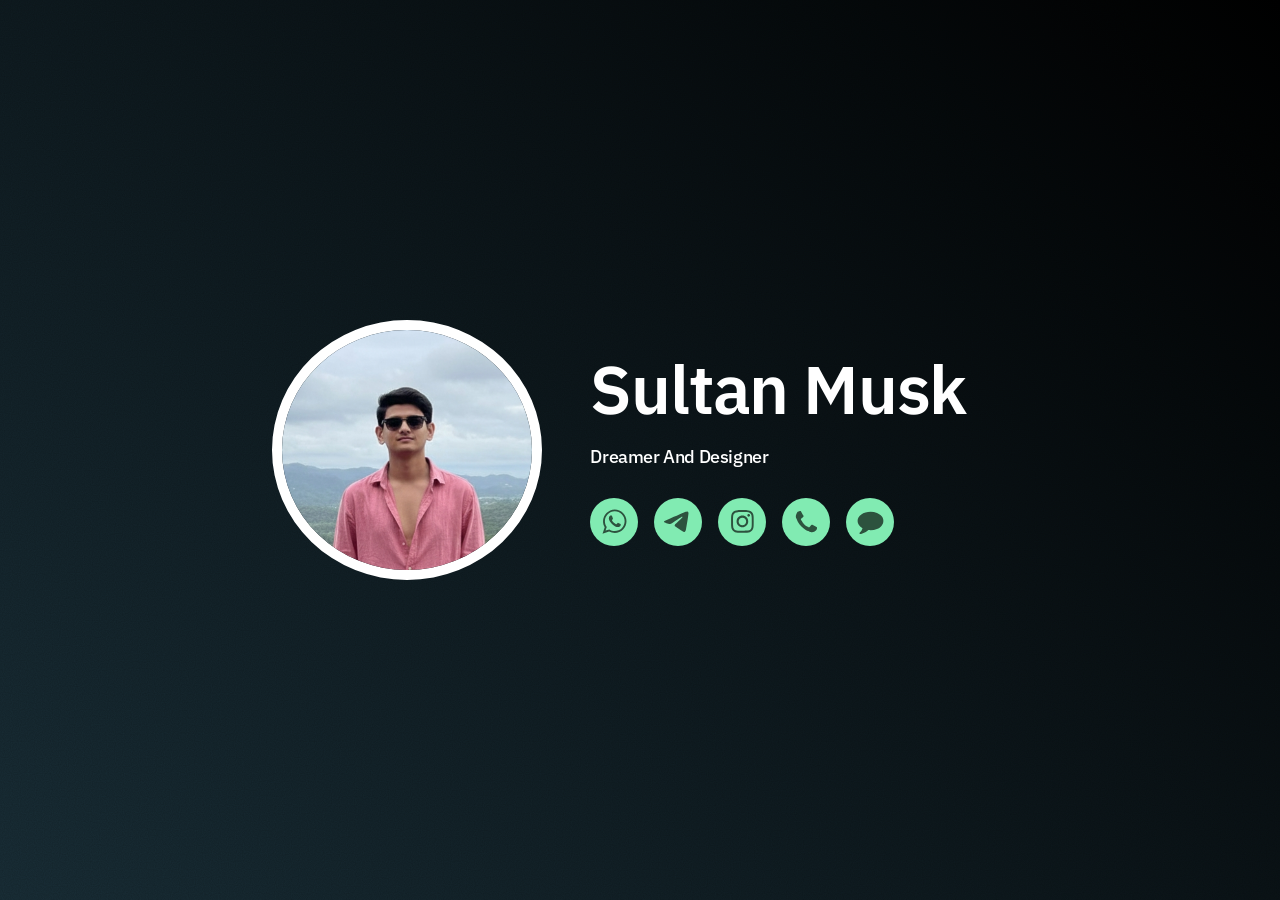
==== index.html @ cdd67e4f "Add files via upload" ====
<!DOCTYPE HTML>
<html lang="en">
    <head>
        <title>Sultan Musk</title>
        <meta charset="utf-8" />
<meta name="viewport" content="width=device-width,initial-scale=1" />
<meta name="color-scheme" content="light only" />
<!-- SEO Primary -->
<meta name="title" content="Sultan Musk | Dreamer, Designer & Web Developer" />
<meta name="description" content="Sultan Musk is a creative dreamer and web designer crafting elegant, minimal, and modern websites. Explore stylish UI designs, responsive layouts, and innovative web experiences." />
<meta name="keywords" content="Sultan Musk, Sultan Musk developer, Sultan Musk designer, web designer India, UI UX designer, frontend developer, modern website design, responsive web design, creative portfolio, minimal website design, opil.site, web development portfolio, stylish websites, bootstrap design, HTML CSS JavaScript projects" />
<meta name="author" content="Sultan Musk" />
<!-- Open Graph (Facebook / WhatsApp) -->
<meta property="og:site_name" content="Sultan Musk Portfolio" />
<meta property="og:title" content="Sultan Musk | Dreamer & Designer" />
<meta property="og:type" content="website" />
<meta property="og:description" content="Explore the creative portfolio of Sultan Musk – elegant, minimal, and modern web experiences." />
<meta property="og:image" content="https://opil.site" />
<meta property="og:image:type" content="image/jpeg" />
<meta property="og:image:width" content="1280" />
<meta property="og:image:height" content="800" />
<meta property="og:url" content="https://opil.site" />
<!-- Twitter -->
<meta property="twitter:card" content="summary_large_image" />
<meta property="twitter:title" content="Sultan Musk | Web Designer" />
<meta property="twitter:description" content="Creative web designer crafting minimal and stylish websites." />
<meta property="twitter:image" content="https://opil.site" />
<!-- Canonical -->
<link rel="canonical" href="https://opil.site" />
  <link rel="apple-touch-icon" sizes="180x180" href="apple-touch-icon.png">
<link rel="icon" type="image/png" sizes="32x32" href="favicon-32x32.png">
<link rel="icon" type="image/png" sizes="16x16" href="favicon-16x16.png">
<link rel="manifest" href="site.webmanifest">      
        <link href="https://fonts.googleapis.com/css2?display=swap&family=IBM+Plex+Sans:ital,wght@0,500;0,600;1,500;1,600" rel="stylesheet" type="text/css" />
        <noscript>
        </noscript>
        <link rel="stylesheet" href="style.css">
    </head>
    <body class="is-loading">
          <svg xmlns="http://www.w3.org/2000/svg" version="1.1" xmlns:xlink="http://www.w3.org/1999/xlink" viewBox="0 0 40 40" display="none" width="0" height="0">
     <symbol id="icon-e9633646f45121eab610a3d30c929019" viewBox="0 0 40 40">
                <path d="M24.9,21.9c0.2,0,0.9,0.3,2.1,1c1.2,0.6,1.9,1,1.9,1.1c0,0.1,0,0.2,0,0.3c0,0.5-0.1,1-0.4,1.6c-0.2,0.6-0.7,1-1.5,1.4 s-1.5,0.6-2.2,0.6c-0.8,0-2.2-0.4-4.1-1.3c-1.4-0.7-2.6-1.5-3.7-2.6c-1-1.1-2.1-2.4-3.2-4c-1-1.5-1.6-3-1.5-4.2v-0.2 c0-1.3,0.6-2.5,1.6-3.4c0.3-0.3,0.7-0.5,1.1-0.5c0.1,0,0.2,0,0.4,0c0.2,0,0.3,0,0.4,0c0.3,0,0.5,0,0.6,0.1c0.1,0.1,0.2,0.3,0.3,0.6 c0.1,0.3,0.4,0.9,0.7,1.9S18,16,18,16.1c0,0.3-0.2,0.7-0.7,1.2c-0.5,0.5-0.7,0.9-0.7,1c0,0.1,0,0.2,0.1,0.3c0.5,1.1,1.2,2,2.2,3 c0.8,0.8,1.9,1.5,3.3,2.2c0.2,0.1,0.3,0.2,0.5,0.2c0.2,0,0.6-0.4,1.2-1.1S24.7,21.9,24.9,21.9L24.9,21.9z M20.5,33.4 c1.8,0,3.6-0.4,5.3-1.1c1.7-0.7,3.1-1.7,4.4-2.9c1.2-1.2,2.2-2.7,2.9-4.4c0.7-1.7,1.1-3.4,1.1-5.3c0-1.8-0.4-3.6-1.1-5.3 c-0.7-1.7-1.7-3.1-2.9-4.4s-2.7-2.2-4.4-2.9s-3.4-1.1-5.3-1.1c-1.8,0-3.6,0.4-5.3,1.1s-3.1,1.7-4.4,2.9c-1.2,1.2-2.2,2.7-2.9,4.4 c-0.7,1.7-1.1,3.4-1.1,5.3c0,2.9,0.9,5.6,2.6,8l-1.7,5.1l5.3-1.7C15.3,32.6,17.8,33.4,20.5,33.4z M20.5,3.4c2.2,0,4.3,0.4,6.3,1.3 s3.8,2,5.2,3.5c1.5,1.5,2.6,3.2,3.5,5.2c0.9,2,1.3,4.1,1.3,6.3c0,2.2-0.4,4.3-1.3,6.3s-2,3.8-3.5,5.2c-1.5,1.5-3.2,2.6-5.2,3.5 s-4.1,1.3-6.3,1.3c-2.8,0-5.5-0.7-7.9-2L3.5,37l3-8.8c-1.6-2.6-2.3-5.4-2.3-8.4c0-2.2,0.4-4.3,1.3-6.3s2-3.8,3.5-5.2 s3.2-2.6,5.2-3.5S18.2,3.4,20.5,3.4z" />
        </symbol>
     <symbol id="icon-96fc68818d10374399c6dcf28fe98f75" viewBox="0 0 40 40">
                <path d="M2.3,18.6c9.1-4,15.2-6.6,18.2-7.9c8.7-3.6,10.5-4.2,11.7-4.3 c0.3,0,0.8,0.1,1.2,0.4c0.3,0.3,0.4,0.6,0.4,0.9C34,7.9,34,8.4,34,8.9c-0.5,5-2.5,17-3.5,22.5c-0.4,2.3-1.3,3.1-2.1,3.2 c-1.8,0.2-3.2-1.2-5-2.3c-2.8-1.8-4.3-2.9-7-4.7c-3.1-2-1.1-3.2,0.7-5c0.5-0.5,8.5-7.8,8.6-8.4c0-0.1,0-0.4-0.2-0.5 c-0.2-0.2-0.4-0.1-0.7-0.1c-0.3,0.1-4.7,3-13.2,8.7c-1.3,0.9-2.4,1.3-3.4,1.3c-1.1,0-3.3-0.6-4.9-1.1c-2-0.6-3.5-1-3.4-2.1 C0.1,19.7,0.9,19.2,2.3,18.6z" />
            </symbol>
            <symbol id="icon-85976685de3e4af37529a1ce5d57d2a7" viewBox="0 0 40 40">
                <path d="M20,7c4.2,0,4.7,0,6.3,0.1c1.5,0.1,2.3,0.3,3,0.5C30,8,30.5,8.3,31.1,8.9c0.5,0.5,0.9,1.1,1.2,1.8c0.2,0.5,0.5,1.4,0.5,3 C33,15.3,33,15.8,33,20s0,4.7-0.1,6.3c-0.1,1.5-0.3,2.3-0.5,3c-0.3,0.7-0.6,1.2-1.2,1.8c-0.5,0.5-1.1,0.9-1.8,1.2 c-0.5,0.2-1.4,0.5-3,0.5C24.7,33,24.2,33,20,33s-4.7,0-6.3-0.1c-1.5-0.1-2.3-0.3-3-0.5C10,32,9.5,31.7,8.9,31.1 C8.4,30.6,8,30,7.7,29.3c-0.2-0.5-0.5-1.4-0.5-3C7,24.7,7,24.2,7,20s0-4.7,0.1-6.3c0.1-1.5,0.3-2.3,0.5-3C8,10,8.3,9.5,8.9,8.9 C9.4,8.4,10,8,10.7,7.7c0.5-0.2,1.4-0.5,3-0.5C15.3,7.1,15.8,7,20,7z M20,4.3c-4.3,0-4.8,0-6.5,0.1c-1.6,0-2.8,0.3-3.8,0.7 C8.7,5.5,7.8,6,6.9,6.9C6,7.8,5.5,8.7,5.1,9.7c-0.4,1-0.6,2.1-0.7,3.8c-0.1,1.7-0.1,2.2-0.1,6.5s0,4.8,0.1,6.5 c0,1.6,0.3,2.8,0.7,3.8c0.4,1,0.9,1.9,1.8,2.8c0.9,0.9,1.7,1.4,2.8,1.8c1,0.4,2.1,0.6,3.8,0.7c1.6,0.1,2.2,0.1,6.5,0.1 s4.8,0,6.5-0.1c1.6-0.1,2.9-0.3,3.8-0.7c1-0.4,1.9-0.9,2.8-1.8c0.9-0.9,1.4-1.7,1.8-2.8c0.4-1,0.6-2.1,0.7-3.8 c0.1-1.6,0.1-2.2,0.1-6.5s0-4.8-0.1-6.5c-0.1-1.6-0.3-2.9-0.7-3.8c-0.4-1-0.9-1.9-1.8-2.8c-0.9-0.9-1.7-1.4-2.8-1.8 c-1-0.4-2.1-0.6-3.8-0.7C24.8,4.3,24.3,4.3,20,4.3L20,4.3L20,4.3z" />
                <path d="M20,11.9c-4.5,0-8.1,3.7-8.1,8.1s3.7,8.1,8.1,8.1s8.1-3.7,8.1-8.1S24.5,11.9,20,11.9z M20,25.2c-2.9,0-5.2-2.3-5.2-5.2 s2.3-5.2,5.2-5.2s5.2,2.3,5.2,5.2S22.9,25.2,20,25.2z" />
                <path d="M30.6,11.6c0,1-0.8,1.9-1.9,1.9c-1,0-1.9-0.8-1.9-1.9s0.8-1.9,1.9-1.9C29.8,9.7,30.6,10.5,30.6,11.6z" />
            </symbol>
            <symbol id="icon-e742d247c52c40ea9546d95fc0ead423" viewBox="0 0 40 40">
                <path d="M34.8,28.8c0,0.4-0.1,0.8-0.2,1.5c-0.1,0.6-0.2,1.1-0.5,1.4c-0.4,0.7-1.2,1.4-2.6,2.2C30.2,34.7,29,35,27.7,35 c-0.4,0-0.7,0-1.1-0.1c-0.4,0-0.7-0.1-1.2-0.2c-0.5-0.1-0.8-0.2-0.9-0.4c-0.2-0.1-0.6-0.2-1.2-0.5c-0.6-0.2-0.9-0.4-1.1-0.4 c-1.4-0.5-2.6-1.1-3.6-1.8c-1.8-1.1-3.6-2.6-5.5-4.4c-1.9-1.9-3.4-3.7-4.4-5.5C8,20.8,7.4,19.5,7,18.2c0-0.1-0.1-0.5-0.4-1.1 C6.4,16.5,6,16.2,6,16c-0.1-0.2-0.2-0.6-0.4-0.9c-0.1-0.5-0.2-0.8-0.2-1.2s-0.1-0.7-0.1-1.1c0-1.3,0.4-2.6,1.1-3.9 c0.8-1.5,1.5-2.5,2.2-2.7C9,6.1,9.4,5.9,10,5.8c0.6-0.1,1.1-0.2,1.5-0.2c0.2,0,0.4,0,0.5,0.1c0.2,0.1,0.6,0.6,1.1,1.5 c0.1,0.2,0.4,0.6,0.6,1.2c0.2,0.5,0.5,0.9,0.7,1.3c0.2,0.4,0.5,0.8,0.7,1.2c0,0,0.1,0.2,0.4,0.5c0.2,0.2,0.4,0.6,0.5,0.7 c0.1,0.2,0.1,0.4,0.1,0.6c0,0.2-0.2,0.6-0.6,1.1c-0.4,0.5-0.8,0.8-1.3,1.2s-0.9,0.7-1.3,1.1c-0.4,0.4-0.6,0.7-0.6,0.9 c0,0.1,0,0.2,0.1,0.5c0.1,0.2,0.1,0.4,0.2,0.5c0,0.1,0.1,0.2,0.4,0.5c0.1,0.2,0.2,0.4,0.2,0.4c1.1,1.9,2.2,3.5,3.6,4.9 c1.4,1.4,3,2.6,4.9,3.6c0,0,0.1,0.1,0.4,0.2c0.2,0.1,0.4,0.2,0.5,0.4c0.1,0,0.2,0.1,0.5,0.2c0.2,0.1,0.4,0.1,0.5,0.1 c0.2,0,0.6-0.2,0.9-0.6c0.4-0.4,0.7-0.8,1.1-1.3c0.4-0.5,0.7-0.9,1.2-1.3c0.5-0.4,0.8-0.6,1.1-0.6c0.2,0,0.4,0,0.6,0.1 c0.2,0.1,0.5,0.2,0.7,0.5c0.4,0.2,0.5,0.4,0.5,0.4c0.4,0.2,0.7,0.5,1.2,0.7c0.4,0.2,0.8,0.5,1.3,0.7c0.5,0.2,0.8,0.5,1.2,0.6 c0.9,0.5,1.5,0.8,1.6,1.1C34.8,28.5,34.8,28.6,34.8,28.8L34.8,28.8z" />
            </symbol>
            <symbol id="icon-021973a1bb185878b41e1ef48ed6bbaa" viewBox="0 0 40 40">
                <path d="M35.7,13c-1.6-2-3.8-3.5-6.5-4.7c-2.8-1.1-5.8-1.7-9-1.7c-2.4,0-4.8,0.3-7,1C10.9,8.2,9,9.2,7.4,10.3 c-1.6,1.2-2.9,2.5-3.8,4.1c-1,1.6-1.4,3.3-1.4,5c0,2,0.6,3.9,1.8,5.7c1.2,1.8,2.9,3.2,5,4.4c-0.1,0.5-0.3,1-0.5,1.5 c-0.2,0.5-0.4,0.9-0.5,1.2c-0.2,0.3-0.4,0.7-0.7,1c-0.3,0.4-0.5,0.6-0.6,0.8c-0.1,0.2-0.4,0.4-0.7,0.8c-0.3,0.4-0.5,0.6-0.6,0.7 c0,0-0.1,0.1-0.2,0.2C5,35.8,5,35.8,5,35.8L4.8,36c-0.1,0.1-0.1,0.2-0.1,0.2c0,0,0,0.1,0,0.2c0,0.1,0,0.2,0,0.2v0 c0.1,0.2,0.2,0.4,0.4,0.6c0.2,0.1,0.4,0.2,0.6,0.2C6.6,37.3,7.3,37.2,8,37c3.5-0.9,6.6-2.5,9.2-4.9c1,0.1,2,0.2,2.9,0.2 c3.3,0,6.3-0.6,9-1.7c2.8-1.1,4.9-2.7,6.5-4.7c1.6-2,2.4-4.1,2.4-6.5C38.1,17.1,37.3,14.9,35.7,13z" />
            </symbol>
        </svg>
        <div id="wrapper">
            <div id="main">
                <div class="inner">
                    <div id="container01" class="container columns">
                        <div class="wrapper">
                            <div class="inner">
                                <div>
                                    <div id="image01" class="image">
                                        <span class="frame">
                                            <img src="sultanmusk.jpg" alt="Sultan Musk" />
                                        </span>
                                    </div>
                                </div>
                                <div>
                                    <h1 id="text02">Sultan Musk</h1>
                                    <p id="text01">Dreamer And Designer </p>
                                    <ul id="icons01" class="icons">
                                        <li>
                                            <a class="n01" href="https://wa.openinapp.co/vll2d" aria-label="whatsapp">
                                                <svg>
                                                    <use xlink:href="#icon-e9633646f45121eab610a3d30c929019"></use>
                                                </svg>
                                                <span class="label">Whatsapp</span>
                                            </a>
                                        </li>
                                        <li>
                                            <a class="n02" href="https://telegram.openinapp.co/b88mg" aria-label="Telelgram">
                                                <svg>
                                                    <use xlink:href="#icon-96fc68818d10374399c6dcf28fe98f75"></use>
                                                </svg>
                                                <span class="label">Telegram</span>
                                            </a>
                                        </li>
                                        <li>
                                            <a class="n03" href="https://insta.openinapp.co/ek4jk" aria-label="Instagram">
                                                <svg>
                                                    <use xlink:href="#icon-85976685de3e4af37529a1ce5d57d2a7"></use>
                                                </svg>
                                                <span class="label">Instagram</span>
                                            </a>
                                        </li>
                                        <li>
                                            <a class="n04" href="tel:9506969149" aria-label="Phone">
                                                <svg>
                                                    <use xlink:href="#icon-e742d247c52c40ea9546d95fc0ead423"></use>
                                                </svg>
                                                <span class="label">Phone</span>
                                            </a>
                                        </li>
                                        <li>
                                            <a class="n05" href="sms:9506969149" aria-label="message">
                                                <svg>
                                                    <use xlink:href="#icon-021973a1bb185878b41e1ef48ed6bbaa"></use>
                                                </svg>
                                                <span class="label">Message</span>
                                            </a>
                                        </li>
                                    </ul>
                                </div>
                            </div>
                        </div>
                    </div>
                </div>
            </div>
        </div>
        <script src="script.js"></script>
    </body>
</html>
---- style.css ----
html,
            body,
            div,
            span,
            applet,
            object,
            iframe,
            h1,
            h2,
            h3,
            h4,
            h5,
            h6,
            p,
            blockquote,
            pre,
            a,
            abbr,
            acronym,
            address,
            big,
            cite,
            code,
            del,
            dfn,
            em,
            img,
            ins,
            kbd,
            q,
            s,
            samp,
            small,
            strike,
            strong,
            sub,
            sup,
            tt,
            var,
            b,
            u,
            i,
            center,
            dl,
            dt,
            dd,
            ol,
            ul,
            li,
            fieldset,
            form,
            label,
            legend,
            table,
            caption,
            tbody,
            tfoot,
            thead,
            tr,
            th,
            td,
            article,
            aside,
            canvas,
            details,
            embed,
            figure,
            figcaption,
            footer,
            header,
            hgroup,
            menu,
            nav,
            output,
            ruby,
            section,
            summary,
            time,
            mark,
            audio,
            video {
                margin: 0;
                padding: 0;
                border: 0;
                font-size: 100%;
                font: inherit;
                vertical-align: baseline;
            }

            article,
            aside,
            details,
            figcaption,
            figure,
            footer,
            header,
            hgroup,
            menu,
            nav,
            section {
                display: block;
            }

            body {
                line-height: 1;
            }

            ol,
            ul {
                list-style: none;
            }

            blockquote,
            q {
                quotes: none;
            }

            blockquote:before,
            blockquote:after,
            q:before,
            q:after {
                content: '';
                content: none;
            }

            table {
                border-collapse: collapse;
                border-spacing: 0;
            }

            body {
                -webkit-text-size-adjust: none
            }

            mark {
                background-color: transparent;
                color: inherit
            }

            input::-moz-focus-inner {
                border: 0;
                padding: 0
            }

            input[type="text"],
            input[type="email"],
            select,
            textarea {
                -moz-appearance: none;
                -webkit-appearance: none;
                -ms-appearance: none;
                appearance: none
            }

            @media (prefers-contrast: more) {
                html {
                    filter: brightness(0.9) saturate(0.75) contrast(1.5);
                }
            }

            @media (prefers-contrast: less) {
                html {
                    filter: brightness(1.05) saturate(1.25) contrast(0.75);
                }
            }

            *,
            *:before,
            *:after {
                box-sizing: border-box;
            }

            body {
                line-height: 1.0;
                min-height: var(--viewport-height);
                min-width: 320px;
                overflow-x: hidden;
                word-wrap: break-word;
            }

            #bg:before {
                content: '';
                display: block;
                height: 100%;
                left: 0;
                position: absolute;
                top: 0;
                width: 100%;
                z-index: 1;
                background-image: url('data:image/svg+xml;charset=utf8,%3Csvg%20viewBox%3D%220%200%20512%20512%22%20width%3D%22512%22%20height%3D%22512%22%20version%3D%221.1%22%20xmlns%3D%22http%3A%2F%2Fwww.w3.org%2F2000%2Fsvg%22%3E%20%3Cfilter%20id%3D%22noise%22%3E%20%3CfeTurbulence%20type%3D%22fractalNoise%22%20baseFrequency%3D%220.875%22%20result%3D%22noise%22%20%2F%3E%20%3CfeColorMatrix%20type%3D%22matrix%22%20values%3D%220%200%200%200%200%200%200%200%200%200%200%200%200%200%200%200%200%200%200.23828125%200%22%20%2F%3E%20%3C%2Ffilter%3E%20%3Crect%20filter%3D%22url%28%23noise%29%22%20x%3D%220%22%20y%3D%220%22%20width%3D%22512%22%20height%3D%22512%22%20fill%3D%22transparent%22%20opacity%3D%221%22%20%2F%3E%3C%2Fsvg%3E'), linear-gradient(45deg, rgba(36, 66, 79, 0.729) 0%, rgba(0, 0, 0, 0.38) 100%);
                background-size: 512px, cover;
                background-position: center, 0% 0%;
                background-repeat: repeat, repeat;
            }

            #bg {
                background-attachment: scroll;
                height: var(--background-height);
                left: 0;
                pointer-events: none;
                position: fixed;
                top: 0;
                transform: scale(1);
                width: 100vw;
                z-index: 0;
                background-color: #000000;
            }

            #bg.slideshow-background>.slow {
                animation-duration: 70s;
            }

            #bg.slideshow-background>.normal {
                animation-duration: 52.5s;
            }

            #bg.slideshow-background>.fast {
                animation-duration: 35s;
            }

            #bg.slideshow-background>div {
                transition-duration: 2s;
            }

            body:after {
                background-color: #000000;
                content: '';
                display: block;
                height: 100%;
                left: 0;
                opacity: 0;
                pointer-events: none;
                position: fixed;
                top: 0;
                transform: scale(1);
                transition: opacity 1.75s ease-in-out 1s, visibility 1.75s 1s;
                visibility: hidden;
                width: 100%;
                z-index: 1;
            }

            body.is-loading:after {
                opacity: 1;
                visibility: visible;
            }

            :root {
                --background-height: 100vh;
                --site-language-alignment: left;
                --site-language-direction: ltr;
                --site-language-flex-alignment: flex-start;
                --site-language-indent-left: 1;
                --site-language-indent-right: 0;
                --viewport-height: 100vh;
            }

            html {
                font-size: 16pt;
            }

            u {
                text-decoration: underline;
            }

            strong {
                color: inherit;
                font-weight: bolder;
            }

            em {
                font-style: italic;
            }

            code {
                background-color: rgba(144, 144, 144, 0.25);
                border-radius: 0.25em;
                font-family: 'Lucida Console', 'Courier New', monospace;
                font-size: 0.9em;
                font-weight: normal;
                letter-spacing: 0;
                margin: 0 0.25em;
                padding: 0.25em 0.5em;
                text-indent: 0;
            }

            mark {
                background-color: rgba(144, 144, 144, 0.25);
            }

            spoiler-text {
                -webkit-text-stroke: 0;
                background-color: rgba(32, 32, 32, 0.75);
                text-shadow: none;
                text-stroke: 0;
                color: transparent;
                cursor: pointer;
                transition: color 0.1s ease-in-out;
            }

            spoiler-text.active {
                color: #FFFFFF;
                cursor: text;
            }

            s {
                text-decoration: line-through;
            }

            sub {
                font-size: smaller;
                vertical-align: sub;
            }

            sup {
                font-size: smaller;
                vertical-align: super;
            }

            a {
                color: inherit;
                text-decoration: underline;
                transition: color 0.25s ease;
            }

            a[onclick]:not([href]) {
                cursor: pointer;
            }

            deferred-script {
                display: none;
            }

            #wrapper {
                -webkit-overflow-scrolling: touch;
                align-items: center;
                display: flex;
                flex-direction: column;
                justify-content: center;
                min-height: var(--viewport-height);
                overflow: hidden;
                position: relative;
                z-index: 2;
            }

            #main {
                --alignment: center;
                --flex-alignment: center;
                --indent-left: 1;
                --indent-right: 1;
                --border-radius-tl: 0;
                --border-radius-tr: 0;
                --border-radius-br: 0;
                --border-radius-bl: 0;
                align-items: center;
                display: flex;
                flex-grow: 0;
                flex-shrink: 0;
                justify-content: center;
                max-width: 100%;
                position: relative;
                text-align: var(--alignment);
                z-index: 1;
                transition: opacity 1.25s ease 0.125s, transform 1.25s ease 0.125s;
            }

            #main>.inner {
                --padding-horizontal: 3rem;
                --padding-vertical: 3rem;
                --spacing: 0.75rem;
                --width: 52rem;
                border-radius: var(--border-radius-tl) var(--border-radius-tr) var(--border-radius-br) var(--border-radius-bl);
                max-width: 100%;
                position: relative;
                width: var(--width);
                z-index: 1;
                padding: var(--padding-vertical) var(--padding-horizontal);
            }

            #main>.inner>* {
                margin-top: var(--spacing);
                margin-bottom: var(--spacing);
            }

            #main>.inner> :first-child {
                margin-top: 0 !important;
            }

            #main>.inner> :last-child {
                margin-bottom: 0 !important;
            }

            #main>.inner>.full {
                margin-left: calc(var(--padding-horizontal) * -1);
                max-width: calc(100% + calc(var(--padding-horizontal) * 2) + 0.4725px);
                width: calc(100% + calc(var(--padding-horizontal) * 2) + 0.4725px);
            }

            #main>.inner>.full:first-child {
                border-top-left-radius: inherit;
                border-top-right-radius: inherit;
                margin-top: calc(var(--padding-vertical) * -1) !important;
            }

            #main>.inner>.full:last-child {
                border-bottom-left-radius: inherit;
                border-bottom-right-radius: inherit;
                margin-bottom: calc(var(--padding-vertical) * -1) !important;
            }

            #main>.inner>.full.screen {
                border-radius: 0 !important;
                max-width: 100vw;
                position: relative;
                width: 100vw;
                left: 50%;
                margin-left: -50vw;
                right: auto;
            }

            body.is-loading #main {
                opacity: 0;
                transform: translateY(1.6875rem);
            }

            body.is-instant #main,
            body.is-instant #main>.inner>*,
            body.is-instant #main>.inner>section>* {
                transition: none !important;
            }

            body.is-instant:after {
                display: none !important;
                transition: none !important;
            }

            @keyframes loading-spinner {
                0% {
                    transform: rotate(0deg);
                }

                100% {
                    transform: rotate(360deg);
                }
            }

            .slideshow-background:after {
                content: '';
                display: block;
                width: 4rem;
                height: 4rem;
                position: absolute;
                top: 50%;
                left: 50%;
                margin: -2rem 0 0 -2rem;
                animation: loading-spinner 1s infinite linear;
                transition: opacity 0.25s ease;
                transition-delay: 1s;
                opacity: 0;
                pointer-events: none;
                z-index: -1;
                background-image: url('[data-uri]');
                background-position: center;
                background-repeat: no-repeat;
                background-size: 3rem;
            }

            .slideshow-background.is-loading:after {
                opacity: 0.35;
                z-index: 0;
            }

            .slideshow-background>div {
                background-size: cover;
                position: absolute;
                top: 0;
                left: 0;
                width: 100% !important;
                height: 100% !important;
                opacity: 0;
                z-index: -2;
                animation-timing-function: linear;
                animation-iteration-count: infinite;
                animation-direction: alternate;
            }

            .slideshow-background>.initial {
                transition: none;
            }

            .slideshow-background>.visible {
                opacity: 1;
            }

            .slideshow-background>.top {
                z-index: -1;
            }

            .slideshow-background.instant>div {
                visibility: hidden;
            }

            .slideshow-background.instant>.visible {
                visibility: visible;
            }

            .slideshow-background.crossfade>div {
                transition: opacity 2s ease-in-out;
                visibility: hidden;
            }

            .slideshow-background.crossfade>.visible {
                visibility: visible;
            }

            .slideshow-background.fade>div {
                transition: opacity 2s ease-in-out;
                visibility: visible;
            }

            .slideshow-background.fade>.visible {
                visibility: visible;
            }

            .slideshow-background>.left,
            .slideshow-background>.right {
                width: 150% !important;
            }

            .slideshow-background>.up,
            .slideshow-background>.down {
                height: 150% !important;
            }

            .slideshow-background>.in,
            .slideshow-background>.out {
                transform-origin: 50% 50%;
            }

            .slideshow-background>.left.is-playing {
                animation-name: slideshow-background-left;
            }

            .slideshow-background>.right.is-playing {
                animation-name: slideshow-background-right;
            }

            .slideshow-background>.up.is-playing {
                animation-name: slideshow-background-up;
            }

            .slideshow-background>.down.is-playing {
                animation-name: slideshow-background-down;
            }

            .slideshow-background>.in.is-playing {
                animation-name: slideshow-background-in;
            }

            .slideshow-background>.out.is-playing {
                animation-name: slideshow-background-out;
            }

            .slideshow-background>.slow {
                animation-duration: 60s;
            }

            .slideshow-background>.normal {
                animation-duration: 45s;
            }

            .slideshow-background>.fast {
                animation-duration: 30s;
            }

            @keyframes slideshow-background-left {
                from {
                    transform: translateX(0);
                }

                to {
                    transform: translateX(-25%);
                }
            }

            @keyframes slideshow-background-right {
                from {
                    transform: translateX(-25%);
                }

                to {
                    transform: translateX(0);
                }
            }

            @keyframes slideshow-background-up {
                from {
                    transform: translateY(0);
                }

                to {
                    transform: translateY(-25%);
                }
            }

            @keyframes slideshow-background-down {
                from {
                    transform: translateY(-25%);
                }

                to {
                    transform: translateY(0);
                }
            }

            @keyframes slideshow-background-in {
                from {
                    transform: scale(1);
                }

                to {
                    transform: scale(2);
                }
            }

            @keyframes slideshow-background-out {
                from {
                    transform: scale(2);
                }

                to {
                    transform: scale(1);
                }
            }

            h1,
            h2,
            h3,
            p {
                direction: var(--site-language-direction);
                position: relative;
            }

            h1 span.p,
            h2 span.p,
            h3 span.p,
            p span.p {
                display: block;
                position: relative;
            }

            h1 span[style],
            h2 span[style],
            h3 span[style],
            p span[style],
            h1 strong,
            h2 strong,
            h3 strong,
            p strong,
            h1 a,
            h2 a,
            h3 a,
            p a,
            h1 code,
            h2 code,
            h3 code,
            p code,
            h1 mark,
            h2 mark,
            h3 mark,
            p mark,
            h1 spoiler-text,
            h2 spoiler-text,
            h3 spoiler-text,
            p spoiler-text {
                -webkit-text-fill-color: currentcolor;
            }

            #text02 {
                color: #FFFFFF;
                font-family: 'IBM Plex Sans', sans-serif;
                letter-spacing: -0.075rem;
                width: 100%;
                font-size: 4.25em;
                line-height: 1;
                font-weight: 600;
            }

            #text02 a {
                text-decoration: underline;
            }

            #text02 a:hover {
                text-decoration: none;
            }

            #text02 span.p:nth-child(n + 2) {
                margin-top: 1rem;
            }

            #text01 {
                color: #FFFFFF;
                font-family: 'IBM Plex Sans', sans-serif;
                letter-spacing: -0.025rem;
                width: 100%;
                font-size: 1.125em;
                line-height: 1.5;
                font-weight: 500;
            }

            #text01 a {
                text-decoration: underline;
            }

            #text01 a:hover {
                text-decoration: none;
            }

            #text01 span.p:nth-child(n + 2) {
                margin-top: 1rem;
            }

            .icons {
                display: flex;
                flex-wrap: wrap;
                justify-content: var(--flex-alignment);
                letter-spacing: 0;
                padding: 0;
            }

            .icons li {
                position: relative;
                z-index: 1;
            }

            .icons li a {
                align-items: center;
                display: flex;
                justify-content: center;
            }

            .icons li a svg {
                display: block;
                position: relative;
            }

            .icons li a+svg {
                display: block;
                height: 100%;
                left: 0;
                pointer-events: none;
                position: absolute;
                top: 0;
                width: 100%;
                z-index: -1;
            }

            .icons li a .label {
                display: none;
            }

            #icons01 {
                font-size: 1.5em;
                gap: 1rem;
            }

            #icons01:not(:first-child) {
                margin-top: 1.75rem !important;
            }

            #icons01:not(:last-child) {
                margin-bottom: 1.75rem !important;
            }

            #icons01 li a {
                border-radius: 100%;
                height: 2em;
                width: 2em;
                transition: transform 0.5s ease, color 0.5s ease, background-color 0.5s ease, border-color 0.5s ease ;
            }

            #icons01 li a svg {
                height: 60%;
                width: 60%;
                transition: fill 0.5s ease;
            }

            #icons01 a {
                background-color: #81EBB2;
            }

            #icons01 a svg {
                fill: rgba(0, 0, 0, 0.651);
            }

            #icons01 a:hover {
                background-color: #C2FFD7 !important;
            }

            #icons01 li a+svg {
                transition: transform 0.5s ease, fill 0.5s ease, stroke 0.5s ease;
            }

            #icons01 li a:hover {
                transform: translateY(-4.25%);
            }

            #icons01 li a:hover+svg {
                transform: translateY(-4.25%);
            }

            .image {
                display: block;
                line-height: 0;
                max-width: 100%;
                position: relative;
            }

            .image .frame {
                -webkit-backface-visibility: hidden;
                -webkit-transform: translate3d(0, 0, 0);
                display: inline-block;
                max-width: 100%;
                overflow: hidden;
                vertical-align: top;
                width: 100%;
            }

            .image .frame img {
                border-radius: 0 !important;
                max-width: 100%;
                vertical-align: top;
                width: inherit;
            }

            .image.full .frame {
                display: block;
            }

            .image.full:first-child .frame {
                border-top-left-radius: inherit;
                border-top-right-radius: inherit;
            }

            .image.full:last-child .frame {
                border-bottom-left-radius: inherit;
                border-bottom-right-radius: inherit;
            }

            #image01 .frame {
                width: 100vw;
                border-radius: 100%;
                border-color: #FFFFFF;
                border-style: solid;
                border-width: 10px;
                transition: none;
            }

            #image01 .frame img {
                transition: none;
            }

            .container {
                position: relative;
            }

            .container>.wrapper {
                vertical-align: top;
                position: relative;
                max-width: 100%;
                border-radius: inherit;
            }

            .container>.wrapper>.inner {
                vertical-align: top;
                position: relative;
                max-width: 100%;
                border-radius: inherit;
                text-align: var(--alignment);
            }

            #main .container.full:first-child>.wrapper {
                border-top-left-radius: inherit;
                border-top-right-radius: inherit;
            }

            #main .container.full:last-child>.wrapper {
                border-bottom-left-radius: inherit;
                border-bottom-right-radius: inherit;
            }

            #main .container.full:first-child>.wrapper>.inner {
                border-top-left-radius: inherit;
                border-top-right-radius: inherit;
            }

            #main .container.full:last-child>.wrapper>.inner {
                border-bottom-left-radius: inherit;
                border-bottom-right-radius: inherit;
            }

            #container01 {
                --alignment: left;
                --flex-alignment: flex-start;
                --indent-left: 1;
                --indent-right: 0;
                display: flex;
                width: 100%;
                align-items: center;
                justify-content: center;
                background-color: transparent;
            }

            #container01>.wrapper>.inner {
                --gutters: 3rem;
                --padding-horizontal: 0rem;
                --padding-vertical: 0rem;
                --spacing: 1.25rem;
                padding: var(--padding-vertical) var(--padding-horizontal);
            }

            #container01>.wrapper {
                max-width: var(--width);
                width: 100%;
            }

            #container01.default>.wrapper>.inner>* {
                margin-bottom: var(--spacing);
                margin-top: var(--spacing);
            }

            #container01.default>.wrapper>.inner>*:first-child {
                margin-top: 0 !important;
            }

            #container01.default>.wrapper>.inner>*:last-child {
                margin-bottom: 0 !important;
            }

            #container01.columns>.wrapper>.inner {
                flex-wrap: wrap;
                display: flex;
                align-items: center;
            }

            #container01.columns>.wrapper>.inner>* {
                flex-grow: 0;
                flex-shrink: 0;
                max-width: 100%;
                text-align: var(--alignment);
                padding: 0 0 0 var(--gutters);
            }

            #container01.columns>.wrapper>.inner>*>* {
                margin-bottom: var(--spacing);
                margin-top: var(--spacing);
            }

            #container01.columns>.wrapper>.inner>*>*:first-child {
                margin-top: 0 !important;
            }

            #container01.columns>.wrapper>.inner>*>*:last-child {
                margin-bottom: 0 !important;
            }

            #container01.columns>.wrapper>.inner>*:first-child {
                margin-left: calc(var(--gutters) * -1);
            }

            #container01.default>.wrapper>.inner>.full {
                margin-left: calc(var(--padding-horizontal) * -1);
                max-width: none !important;
                width: calc(100% + (var(--padding-horizontal) * 2) + 0.4725px);
            }

            #container01.default>.wrapper>.inner>.full:first-child {
                margin-top: calc(var(--padding-vertical) * -1) !important;
                border-top-left-radius: inherit;
                border-top-right-radius: inherit;
            }

            #container01.default>.wrapper>.inner>.full:last-child {
                margin-bottom: calc(var(--padding-vertical) * -1) !important;
                border-bottom-left-radius: inherit;
                border-bottom-right-radius: inherit;
            }

            #container01.columns>.wrapper>.inner>div>.full {
                margin-left: calc(var(--gutters) * -0.5);
                max-width: none !important;
                width: calc(100% + var(--gutters) + 0.4725px);
            }

            #container01.columns>.wrapper>.inner>div:first-child>.full {
                margin-left: calc(var(--padding-horizontal) * -1);
                width: calc(100% + var(--padding-horizontal) + calc(var(--gutters) * 0.5) + 0.4725px);
            }

            #container01.columns>.wrapper>.inner>div:last-child>.full {
                width: calc(100% + var(--padding-horizontal) + calc(var(--gutters) * 0.5) + 0.4725px);
            }

            #container01.columns>.wrapper>.inner>div>.full:first-child {
                margin-top: calc(var(--padding-vertical) * -1) !important;
            }

            #container01.columns>.wrapper>.inner>div>.full:last-child {
                margin-bottom: calc(var(--padding-vertical) * -1) !important;
            }

            #container01.columns>.wrapper>.inner>.full {
                align-self: stretch;
            }

            #container01.columns>.wrapper>.inner>.full:first-child {
                border-bottom-left-radius: inherit;
                border-top-left-radius: inherit;
            }

            #container01.columns>.wrapper>.inner>.full:last-child {
                border-bottom-right-radius: inherit;
                border-top-right-radius: inherit;
            }

            #container01.columns>.wrapper>.inner>.full>.full:first-child:last-child {
                border-radius: inherit;
                height: calc(100% + (var(--padding-vertical) * 2));
            }

            #container01.columns>.wrapper>.inner>.full>.full:first-child:last-child>* {
                border-radius: inherit;
                height: 100%;
                position: absolute;
                width: 100%;
            }

            #container01>.wrapper>.inner> :nth-child(1) {
                width: calc(40% + (var(--gutters) / 2));
            }

            #container01>.wrapper>.inner> :nth-child(2) {
                width: calc(60% + (var(--gutters) / 2));
            }

            @media (max-width: 1920px) {}

            @media (max-width: 1680px) {
                html {
                    font-size: 12pt;
                }
            }

            @media (max-width: 1280px) {
                #bg.slideshow-background>.slow {
                    animation-duration: 52.5s;
                }

                #bg.slideshow-background>.normal {
                    animation-duration: 39.375s;
                }

                #bg.slideshow-background>.fast {
                    animation-duration: 26.25s;
                }

                html {
                    font-size: 12pt;
                }
            }

            @media (max-width: 1024px) {}

            @media (max-width: 980px) {
                html {
                    font-size: 10pt;
                }
            }

            @media (max-width: 736px) {
                #bg.slideshow-background>.slow {
                    animation-duration: 35s;
                }

                #bg.slideshow-background>.normal {
                    animation-duration: 26.25s;
                }

                #bg.slideshow-background>.fast {
                    animation-duration: 17.5s;
                }

                html {
                    font-size: 12pt;
                }

                #main {
                    --alignment: center;
                    --flex-alignment: center;
                    --indent-left: 1;
                    --indent-right: 1;
                }

                #main>.inner {
                    --padding-horizontal: 2rem;
                    --padding-vertical: 3rem;
                    --spacing: 0.75rem;
                }

                #text02 {
                    letter-spacing: -0.065625rem;
                    width: 100%;
                    font-size: 2.625em;
                    line-height: 1;
                }

                #text01 {
                    letter-spacing: -0.021875rem;
                    width: 100%;
                    font-size: 1.125em;
                    line-height: 1.5;
                }

                #icons01 {
                    font-size: 1.375em;
                    gap: 1rem;
                }

                #icons01:not(:first-child) {
                    margin-top: 1.3125rem !important;
                }

                #icons01:not(:last-child) {
                    margin-bottom: 1.3125rem !important;
                }

                #image01 .frame {
                    width: 10.75rem;
                }

                #container01 {
                    --alignment: center;
                    --flex-alignment: center;
                    --indent-left: 1;
                    --indent-right: 1;
                }

                #container01>.wrapper>.inner {
                    --gutters: 2rem;
                    --padding-horizontal: 0rem;
                    --padding-vertical: 0rem;
                    --spacing: 1.25rem;
                }

                #container01.columns>.wrapper>.inner {
                    flex-direction: column !important;
                    flex-wrap: nowrap !important;
                }

                #container01.columns>.wrapper>.inner>span {
                    height: 0;
                    margin-top: calc(var(--gutters) * -1);
                    pointer-events: none;
                    visibility: hidden;
                }

                #container01.columns>.wrapper>.inner>*:first-child {
                    margin-left: 0 !important;
                    padding-top: 0 !important;
                }

                #container01.columns>.wrapper>.inner>* {
                    padding: calc(var(--gutters) * 0.5) 0 !important;
                }

                #container01.columns>.wrapper>.inner>*:last-child {
                    padding-bottom: 0 !important;
                }

                #container01.columns>.wrapper>.inner>div>.full {
                    margin-left: calc(var(--padding-horizontal) * -1);
                    width: calc(100% + (var(--padding-horizontal) * 2) + 0.4725px);
                }

                #container01.columns>.wrapper>.inner>div:first-of-type>.full {
                    margin-left: calc(var(--padding-horizontal) * -1);
                    width: calc(100% + (var(--padding-horizontal) * 2) + 0.4725px);
                }

                #container01.columns>.wrapper>.inner>div:last-of-type>.full {
                    margin-left: calc(var(--padding-horizontal) * -1);
                    width: calc(100% + (var(--padding-horizontal) * 2) + 0.4725px);
                }

                #container01.columns>.wrapper>.inner>div>.full:first-child {
                    margin-top: calc(var(--gutters) * -0.5) !important;
                }

                #container01.columns>.wrapper>.inner>div>.full:last-child {
                    margin-bottom: calc(var(--gutters) * -0.5) !important;
                }

                #container01.columns>.wrapper>.inner>div:first-of-type>.full:first-child {
                    margin-top: calc(var(--padding-vertical) * -1) !important;
                }

                #container01.columns>.wrapper>.inner>div:last-of-type>.full:last-child {
                    margin-bottom: calc(var(--padding-vertical) * -1) !important;
                }

                #container01.columns>.wrapper>.inner>div:first-of-type,
                #container01.columns>.wrapper>.inner>div:first-of-type>.full:first-child {
                    border-top-left-radius: inherit;
                    border-top-right-radius: inherit;
                }

                #container01.columns>.wrapper>.inner>div:last-of-type,
                #container01.columns>.wrapper>.inner>div:last-of-type>.full:last-child {
                    border-bottom-left-radius: inherit;
                    border-bottom-right-radius: inherit;
                }

                #container01.columns>.wrapper>.inner>div:first-of-type,
                #container01.columns>.wrapper>.inner>div:first-of-type>.full:last-child {
                    border-bottom-left-radius: 0 !important;
                }

                #container01.columns>.wrapper>.inner>div:last-of-type,
                #container01.columns>.wrapper>.inner>div:last-of-type>.full:first-child {
                    border-top-right-radius: 0 !important;
                }

                #container01.columns>.wrapper>.inner>.full>.full:first-child:last-child {
                    height: auto;
                }

                #container01.columns>.wrapper>.inner>.full>.full:first-child:last-child>* {
                    height: auto;
                    position: relative;
                    width: auto;
                }

                #container01>.wrapper>.inner> :nth-child(1) {
                    --alignment: center;
                    --flex-alignment: center;
                    --indent-left: 1;
                    --indent-right: 1;
                    min-height: 100% !important;
                    width: 100% !important;
                }

                #container01>.wrapper>.inner> :nth-child(2) {
                    --alignment: center;
                    --flex-alignment: center;
                    --indent-left: 1;
                    --indent-right: 1;
                    min-height: 100% !important;
                    width: 100% !important;
                }
            }

            @media (max-width: 480px) {
                #main>.inner {
                    --spacing: 0.65625rem;
                }

                #container01>.wrapper>.inner {
                    --spacing: 1.09375rem;
                }
            }

            @media (max-width: 360px) {
                #main>.inner {
                    --padding-horizontal: 1.5rem;
                    --padding-vertical: 2.25rem;
                    --spacing: 0.5625rem;
                }

                #text02 {
                    font-size: 2.625em;
                }

                #text01 {
                    font-size: 1.125em;
                }

                #icons01 {
                    gap: 0.75rem;
                }

                #container01>.wrapper>.inner {
                    --gutters: 2rem;
                    --padding-horizontal: 0rem;
                    --padding-vertical: 0rem;
                    --spacing: 0.9375rem;
                }
            }
        


                body:before {
                    background-attachment: scroll;
                    content: '';
                    display: block;
                    height: var(--background-height);
                    left: 0;
                    pointer-events: none;
                    position: fixed;
                    top: 0;
                    transform: scale(1);
                    width: 100vw;
                    z-index: 0;
                    background-image: url('2.jpg'), linear-gradient(45deg, rgba(36, 66, 79, 0.729) 0%, rgba(0, 0, 0, 0.38) 100%), url('1.jpg?v=0032e638');
                    background-size: 512px, cover, cover;
                    background-position: center, 0% 0%, center;
                    background-repeat: repeat, repeat, no-repeat;
                    background-color: #000000;
                }

                body {
                    overflow: auto !important;
                }

                body:after {
                    display: none !important;
                }

                #main>.inner {
                    opacity: 1.0 !important;
                }

                #main {
                    opacity: 1.0 !important;
                    transform: none !important;
                    transition: none !important;
                    filter: none !important;
                }
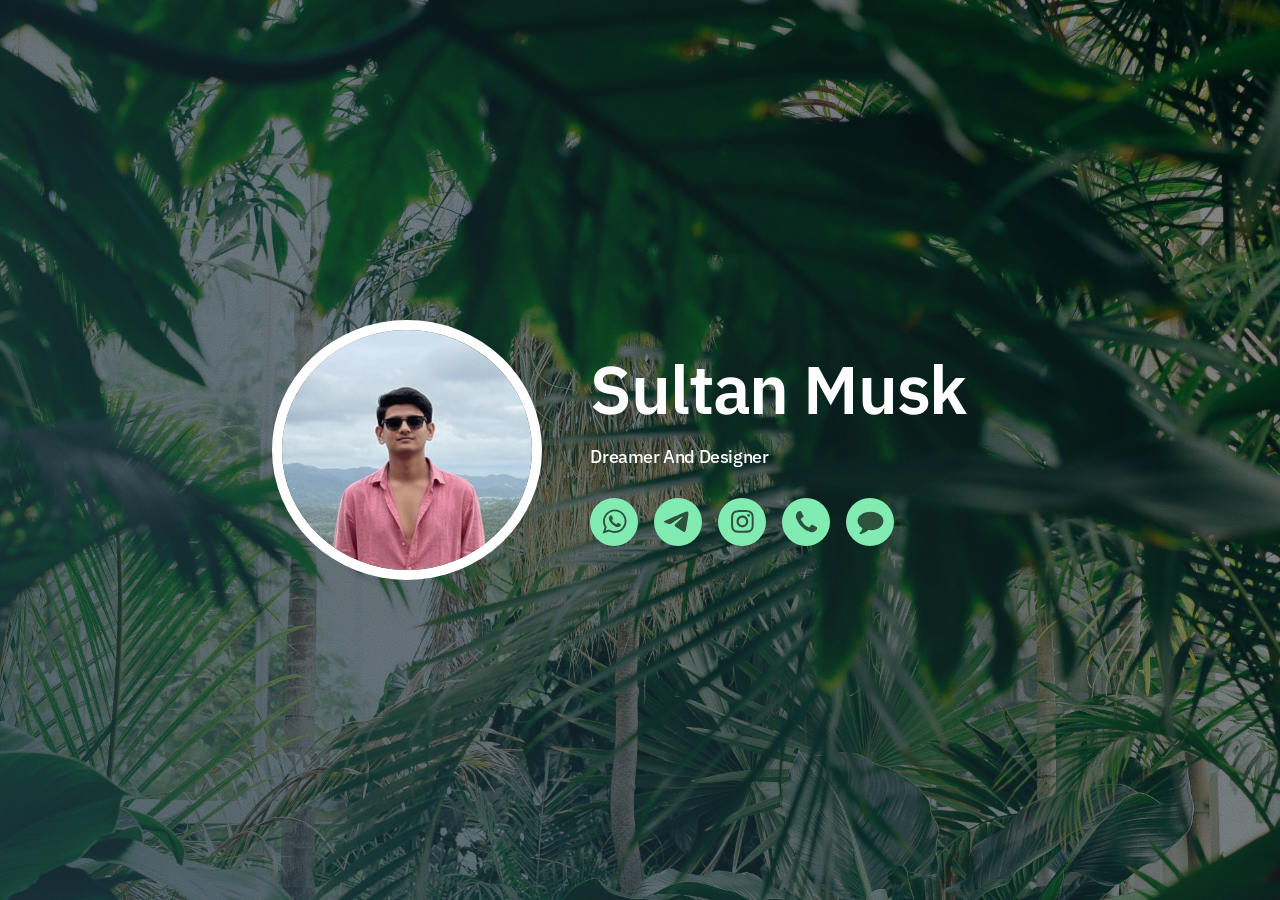
==== commit a1b466f4: "Add files via upload" ====
--- a/index.html
+++ b/index.html
@@ -2,7 +2,7 @@
 <html lang="en">
     <head>
         <title>Sultan Musk</title>
-        <meta charset="utf-8" />
+<meta charset="utf-8" />
 <meta name="viewport" content="width=device-width,initial-scale=1" />
 <meta name="color-scheme" content="light only" />
 <!-- SEO Primary -->
@@ -31,31 +31,1392 @@
 <link rel="icon" type="image/png" sizes="32x32" href="favicon-32x32.png">
 <link rel="icon" type="image/png" sizes="16x16" href="favicon-16x16.png">
 <link rel="manifest" href="site.webmanifest">      
+      
         <link href="https://fonts.googleapis.com/css2?display=swap&family=IBM+Plex+Sans:ital,wght@0,500;0,600;1,500;1,600" rel="stylesheet" type="text/css" />
+        <style>
+            html,
+            body,
+            div,
+            span,
+            applet,
+            object,
+            iframe,
+            h1,
+            h2,
+            h3,
+            h4,
+            h5,
+            h6,
+            p,
+            blockquote,
+            pre,
+            a,
+            abbr,
+            acronym,
+            address,
+            big,
+            cite,
+            code,
+            del,
+            dfn,
+            em,
+            img,
+            ins,
+            kbd,
+            q,
+            s,
+            samp,
+            small,
+            strike,
+            strong,
+            sub,
+            sup,
+            tt,
+            var,
+            b,
+            u,
+            i,
+            center,
+            dl,
+            dt,
+            dd,
+            ol,
+            ul,
+            li,
+            fieldset,
+            form,
+            label,
+            legend,
+            table,
+            caption,
+            tbody,
+            tfoot,
+            thead,
+            tr,
+            th,
+            td,
+            article,
+            aside,
+            canvas,
+            details,
+            embed,
+            figure,
+            figcaption,
+            footer,
+            header,
+            hgroup,
+            menu,
+            nav,
+            output,
+            ruby,
+            section,
+            summary,
+            time,
+            mark,
+            audio,
+            video {
+                margin: 0;
+                padding: 0;
+                border: 0;
+                font-size: 100%;
+                font: inherit;
+                vertical-align: baseline;
+            }
+
+            article,
+            aside,
+            details,
+            figcaption,
+            figure,
+            footer,
+            header,
+            hgroup,
+            menu,
+            nav,
+            section {
+                display: block;
+            }
+
+            body {
+                line-height: 1;
+            }
+
+            ol,
+            ul {
+                list-style: none;
+            }
+
+            blockquote,
+            q {
+                quotes: none;
+            }
+
+            blockquote:before,
+            blockquote:after,
+            q:before,
+            q:after {
+                content: '';
+                content: none;
+            }
+
+            table {
+                border-collapse: collapse;
+                border-spacing: 0;
+            }
+
+            body {
+                -webkit-text-size-adjust: none
+            }
+
+            mark {
+                background-color: transparent;
+                color: inherit
+            }
+
+            input::-moz-focus-inner {
+                border: 0;
+                padding: 0
+            }
+
+            input[type="text"],
+            input[type="email"],
+            select,
+            textarea {
+                -moz-appearance: none;
+                -webkit-appearance: none;
+                -ms-appearance: none;
+                appearance: none
+            }
+
+            @media (prefers-contrast: more) {
+                html {
+                    filter: brightness(0.9) saturate(0.75) contrast(1.5);
+                }
+            }
+
+            @media (prefers-contrast: less) {
+                html {
+                    filter: brightness(1.05) saturate(1.25) contrast(0.75);
+                }
+            }
+
+            *,
+            *:before,
+            *:after {
+                box-sizing: border-box;
+            }
+
+            body {
+                line-height: 1.0;
+                min-height: var(--viewport-height);
+                min-width: 320px;
+                overflow-x: hidden;
+                word-wrap: break-word;
+            }
+
+            #bg:before {
+                content: '';
+                display: block;
+                height: 100%;
+                left: 0;
+                position: absolute;
+                top: 0;
+                width: 100%;
+                z-index: 1;
+                background-image: url('data:image/svg+xml;charset=utf8,%3Csvg%20viewBox%3D%220%200%20512%20512%22%20width%3D%22512%22%20height%3D%22512%22%20version%3D%221.1%22%20xmlns%3D%22http%3A%2F%2Fwww.w3.org%2F2000%2Fsvg%22%3E%20%3Cfilter%20id%3D%22noise%22%3E%20%3CfeTurbulence%20type%3D%22fractalNoise%22%20baseFrequency%3D%220.875%22%20result%3D%22noise%22%20%2F%3E%20%3CfeColorMatrix%20type%3D%22matrix%22%20values%3D%220%200%200%200%200%200%200%200%200%200%200%200%200%200%200%200%200%200%200.23828125%200%22%20%2F%3E%20%3C%2Ffilter%3E%20%3Crect%20filter%3D%22url%28%23noise%29%22%20x%3D%220%22%20y%3D%220%22%20width%3D%22512%22%20height%3D%22512%22%20fill%3D%22transparent%22%20opacity%3D%221%22%20%2F%3E%3C%2Fsvg%3E'), linear-gradient(45deg, rgba(36, 66, 79, 0.729) 0%, rgba(0, 0, 0, 0.38) 100%);
+                background-size: 512px, cover;
+                background-position: center, 0% 0%;
+                background-repeat: repeat, repeat;
+            }
+
+            #bg {
+                background-attachment: scroll;
+                height: var(--background-height);
+                left: 0;
+                pointer-events: none;
+                position: fixed;
+                top: 0;
+                transform: scale(1);
+                width: 100vw;
+                z-index: 0;
+                background-color: #000000;
+            }
+
+            #bg.slideshow-background>.slow {
+                animation-duration: 70s;
+            }
+
+            #bg.slideshow-background>.normal {
+                animation-duration: 52.5s;
+            }
+
+            #bg.slideshow-background>.fast {
+                animation-duration: 35s;
+            }
+
+            #bg.slideshow-background>div {
+                transition-duration: 2s;
+            }
+
+            body:after {
+                background-color: #000000;
+                content: '';
+                display: block;
+                height: 100%;
+                left: 0;
+                opacity: 0;
+                pointer-events: none;
+                position: fixed;
+                top: 0;
+                transform: scale(1);
+                transition: opacity 1.75s ease-in-out 1s, visibility 1.75s 1s;
+                visibility: hidden;
+                width: 100%;
+                z-index: 1;
+            }
+
+            body.is-loading:after {
+                opacity: 1;
+                visibility: visible;
+            }
+
+            :root {
+                --background-height: 100vh;
+                --site-language-alignment: left;
+                --site-language-direction: ltr;
+                --site-language-flex-alignment: flex-start;
+                --site-language-indent-left: 1;
+                --site-language-indent-right: 0;
+                --viewport-height: 100vh;
+            }
+
+            html {
+                font-size: 16pt;
+            }
+
+            u {
+                text-decoration: underline;
+            }
+
+            strong {
+                color: inherit;
+                font-weight: bolder;
+            }
+
+            em {
+                font-style: italic;
+            }
+
+            code {
+                background-color: rgba(144, 144, 144, 0.25);
+                border-radius: 0.25em;
+                font-family: 'Lucida Console', 'Courier New', monospace;
+                font-size: 0.9em;
+                font-weight: normal;
+                letter-spacing: 0;
+                margin: 0 0.25em;
+                padding: 0.25em 0.5em;
+                text-indent: 0;
+            }
+
+            mark {
+                background-color: rgba(144, 144, 144, 0.25);
+            }
+
+            spoiler-text {
+                -webkit-text-stroke: 0;
+                background-color: rgba(32, 32, 32, 0.75);
+                text-shadow: none;
+                text-stroke: 0;
+                color: transparent;
+                cursor: pointer;
+                transition: color 0.1s ease-in-out;
+            }
+
+            spoiler-text.active {
+                color: #FFFFFF;
+                cursor: text;
+            }
+
+            s {
+                text-decoration: line-through;
+            }
+
+            sub {
+                font-size: smaller;
+                vertical-align: sub;
+            }
+
+            sup {
+                font-size: smaller;
+                vertical-align: super;
+            }
+
+            a {
+                color: inherit;
+                text-decoration: underline;
+                transition: color 0.25s ease;
+            }
+
+            a[onclick]:not([href]) {
+                cursor: pointer;
+            }
+
+            deferred-script {
+                display: none;
+            }
+
+            #wrapper {
+                -webkit-overflow-scrolling: touch;
+                align-items: center;
+                display: flex;
+                flex-direction: column;
+                justify-content: center;
+                min-height: var(--viewport-height);
+                overflow: hidden;
+                position: relative;
+                z-index: 2;
+            }
+
+            #main {
+                --alignment: center;
+                --flex-alignment: center;
+                --indent-left: 1;
+                --indent-right: 1;
+                --border-radius-tl: 0;
+                --border-radius-tr: 0;
+                --border-radius-br: 0;
+                --border-radius-bl: 0;
+                align-items: center;
+                display: flex;
+                flex-grow: 0;
+                flex-shrink: 0;
+                justify-content: center;
+                max-width: 100%;
+                position: relative;
+                text-align: var(--alignment);
+                z-index: 1;
+                transition: opacity 1.25s ease 0.125s, transform 1.25s ease 0.125s;
+            }
+
+            #main>.inner {
+                --padding-horizontal: 3rem;
+                --padding-vertical: 3rem;
+                --spacing: 0.75rem;
+                --width: 52rem;
+                border-radius: var(--border-radius-tl) var(--border-radius-tr) var(--border-radius-br) var(--border-radius-bl);
+                max-width: 100%;
+                position: relative;
+                width: var(--width);
+                z-index: 1;
+                padding: var(--padding-vertical) var(--padding-horizontal);
+            }
+
+            #main>.inner>* {
+                margin-top: var(--spacing);
+                margin-bottom: var(--spacing);
+            }
+
+            #main>.inner> :first-child {
+                margin-top: 0 !important;
+            }
+
+            #main>.inner> :last-child {
+                margin-bottom: 0 !important;
+            }
+
+            #main>.inner>.full {
+                margin-left: calc(var(--padding-horizontal) * -1);
+                max-width: calc(100% + calc(var(--padding-horizontal) * 2) + 0.4725px);
+                width: calc(100% + calc(var(--padding-horizontal) * 2) + 0.4725px);
+            }
+
+            #main>.inner>.full:first-child {
+                border-top-left-radius: inherit;
+                border-top-right-radius: inherit;
+                margin-top: calc(var(--padding-vertical) * -1) !important;
+            }
+
+            #main>.inner>.full:last-child {
+                border-bottom-left-radius: inherit;
+                border-bottom-right-radius: inherit;
+                margin-bottom: calc(var(--padding-vertical) * -1) !important;
+            }
+
+            #main>.inner>.full.screen {
+                border-radius: 0 !important;
+                max-width: 100vw;
+                position: relative;
+                width: 100vw;
+                left: 50%;
+                margin-left: -50vw;
+                right: auto;
+            }
+
+            body.is-loading #main {
+                opacity: 0;
+                transform: translateY(1.6875rem);
+            }
+
+            body.is-instant #main,
+            body.is-instant #main>.inner>*,
+            body.is-instant #main>.inner>section>* {
+                transition: none !important;
+            }
+
+            body.is-instant:after {
+                display: none !important;
+                transition: none !important;
+            }
+
+            @keyframes loading-spinner {
+                0% {
+                    transform: rotate(0deg);
+                }
+
+                100% {
+                    transform: rotate(360deg);
+                }
+            }
+
+            .slideshow-background:after {
+                content: '';
+                display: block;
+                width: 4rem;
+                height: 4rem;
+                position: absolute;
+                top: 50%;
+                left: 50%;
+                margin: -2rem 0 0 -2rem;
+                animation: loading-spinner 1s infinite linear;
+                transition: opacity 0.25s ease;
+                transition-delay: 1s;
+                opacity: 0;
+                pointer-events: none;
+                z-index: -1;
+                background-image: url('[data-uri]');
+                background-position: center;
+                background-repeat: no-repeat;
+                background-size: 3rem;
+            }
+
+            .slideshow-background.is-loading:after {
+                opacity: 0.35;
+                z-index: 0;
+            }
+
+            .slideshow-background>div {
+                background-size: cover;
+                position: absolute;
+                top: 0;
+                left: 0;
+                width: 100% !important;
+                height: 100% !important;
+                opacity: 0;
+                z-index: -2;
+                animation-timing-function: linear;
+                animation-iteration-count: infinite;
+                animation-direction: alternate;
+            }
+
+            .slideshow-background>.initial {
+                transition: none;
+            }
+
+            .slideshow-background>.visible {
+                opacity: 1;
+            }
+
+            .slideshow-background>.top {
+                z-index: -1;
+            }
+
+            .slideshow-background.instant>div {
+                visibility: hidden;
+            }
+
+            .slideshow-background.instant>.visible {
+                visibility: visible;
+            }
+
+            .slideshow-background.crossfade>div {
+                transition: opacity 2s ease-in-out;
+                visibility: hidden;
+            }
+
+            .slideshow-background.crossfade>.visible {
+                visibility: visible;
+            }
+
+            .slideshow-background.fade>div {
+                transition: opacity 2s ease-in-out;
+                visibility: visible;
+            }
+
+            .slideshow-background.fade>.visible {
+                visibility: visible;
+            }
+
+            .slideshow-background>.left,
+            .slideshow-background>.right {
+                width: 150% !important;
+            }
+
+            .slideshow-background>.up,
+            .slideshow-background>.down {
+                height: 150% !important;
+            }
+
+            .slideshow-background>.in,
+            .slideshow-background>.out {
+                transform-origin: 50% 50%;
+            }
+
+            .slideshow-background>.left.is-playing {
+                animation-name: slideshow-background-left;
+            }
+
+            .slideshow-background>.right.is-playing {
+                animation-name: slideshow-background-right;
+            }
+
+            .slideshow-background>.up.is-playing {
+                animation-name: slideshow-background-up;
+            }
+
+            .slideshow-background>.down.is-playing {
+                animation-name: slideshow-background-down;
+            }
+
+            .slideshow-background>.in.is-playing {
+                animation-name: slideshow-background-in;
+            }
+
+            .slideshow-background>.out.is-playing {
+                animation-name: slideshow-background-out;
+            }
+
+            .slideshow-background>.slow {
+                animation-duration: 60s;
+            }
+
+            .slideshow-background>.normal {
+                animation-duration: 45s;
+            }
+
+            .slideshow-background>.fast {
+                animation-duration: 30s;
+            }
+
+            @keyframes slideshow-background-left {
+                from {
+                    transform: translateX(0);
+                }
+
+                to {
+                    transform: translateX(-25%);
+                }
+            }
+
+            @keyframes slideshow-background-right {
+                from {
+                    transform: translateX(-25%);
+                }
+
+                to {
+                    transform: translateX(0);
+                }
+            }
+
+            @keyframes slideshow-background-up {
+                from {
+                    transform: translateY(0);
+                }
+
+                to {
+                    transform: translateY(-25%);
+                }
+            }
+
+            @keyframes slideshow-background-down {
+                from {
+                    transform: translateY(-25%);
+                }
+
+                to {
+                    transform: translateY(0);
+                }
+            }
+
+            @keyframes slideshow-background-in {
+                from {
+                    transform: scale(1);
+                }
+
+                to {
+                    transform: scale(2);
+                }
+            }
+
+            @keyframes slideshow-background-out {
+                from {
+                    transform: scale(2);
+                }
+
+                to {
+                    transform: scale(1);
+                }
+            }
+
+            h1,
+            h2,
+            h3,
+            p {
+                direction: var(--site-language-direction);
+                position: relative;
+            }
+
+            h1 span.p,
+            h2 span.p,
+            h3 span.p,
+            p span.p {
+                display: block;
+                position: relative;
+            }
+
+            h1 span[style],
+            h2 span[style],
+            h3 span[style],
+            p span[style],
+            h1 strong,
+            h2 strong,
+            h3 strong,
+            p strong,
+            h1 a,
+            h2 a,
+            h3 a,
+            p a,
+            h1 code,
+            h2 code,
+            h3 code,
+            p code,
+            h1 mark,
+            h2 mark,
+            h3 mark,
+            p mark,
+            h1 spoiler-text,
+            h2 spoiler-text,
+            h3 spoiler-text,
+            p spoiler-text {
+                -webkit-text-fill-color: currentcolor;
+            }
+
+            #text02 {
+                color: #FFFFFF;
+                font-family: 'IBM Plex Sans', sans-serif;
+                letter-spacing: -0.075rem;
+                width: 100%;
+                font-size: 4.25em;
+                line-height: 1;
+                font-weight: 600;
+            }
+
+            #text02 a {
+                text-decoration: underline;
+            }
+
+            #text02 a:hover {
+                text-decoration: none;
+            }
+
+            #text02 span.p:nth-child(n + 2) {
+                margin-top: 1rem;
+            }
+
+            #text01 {
+                color: #FFFFFF;
+                font-family: 'IBM Plex Sans', sans-serif;
+                letter-spacing: -0.025rem;
+                width: 100%;
+                font-size: 1.125em;
+                line-height: 1.5;
+                font-weight: 500;
+            }
+
+            #text01 a {
+                text-decoration: underline;
+            }
+
+            #text01 a:hover {
+                text-decoration: none;
+            }
+
+            #text01 span.p:nth-child(n + 2) {
+                margin-top: 1rem;
+            }
+
+            .icons {
+                display: flex;
+                flex-wrap: wrap;
+                justify-content: var(--flex-alignment);
+                letter-spacing: 0;
+                padding: 0;
+            }
+
+            .icons li {
+                position: relative;
+                z-index: 1;
+            }
+
+            .icons li a {
+                align-items: center;
+                display: flex;
+                justify-content: center;
+            }
+
+            .icons li a svg {
+                display: block;
+                position: relative;
+            }
+
+            .icons li a+svg {
+                display: block;
+                height: 100%;
+                left: 0;
+                pointer-events: none;
+                position: absolute;
+                top: 0;
+                width: 100%;
+                z-index: -1;
+            }
+
+            .icons li a .label {
+                display: none;
+            }
+
+            #icons01 {
+                font-size: 1.5em;
+                gap: 1rem;
+            }
+
+            #icons01:not(:first-child) {
+                margin-top: 1.75rem !important;
+            }
+
+            #icons01:not(:last-child) {
+                margin-bottom: 1.75rem !important;
+            }
+
+            #icons01 li a {
+                border-radius: 100%;
+                height: 2em;
+                width: 2em;
+                transition: transform 0.5s ease, color 0.5s ease, background-color 0.5s ease, border-color 0.5s ease ;
+            }
+
+            #icons01 li a svg {
+                height: 60%;
+                width: 60%;
+                transition: fill 0.5s ease;
+            }
+
+            #icons01 a {
+                background-color: #81EBB2;
+            }
+
+            #icons01 a svg {
+                fill: rgba(0, 0, 0, 0.651);
+            }
+
+            #icons01 a:hover {
+                background-color: #C2FFD7 !important;
+            }
+
+            #icons01 li a+svg {
+                transition: transform 0.5s ease, fill 0.5s ease, stroke 0.5s ease;
+            }
+
+            #icons01 li a:hover {
+                transform: translateY(-4.25%);
+            }
+
+            #icons01 li a:hover+svg {
+                transform: translateY(-4.25%);
+            }
+
+            .image {
+                display: block;
+                line-height: 0;
+                max-width: 100%;
+                position: relative;
+            }
+
+            .image .frame {
+                -webkit-backface-visibility: hidden;
+                -webkit-transform: translate3d(0, 0, 0);
+                display: inline-block;
+                max-width: 100%;
+                overflow: hidden;
+                vertical-align: top;
+                width: 100%;
+            }
+
+            .image .frame img {
+                border-radius: 0 !important;
+                max-width: 100%;
+                vertical-align: top;
+                width: inherit;
+            }
+
+            .image.full .frame {
+                display: block;
+            }
+
+            .image.full:first-child .frame {
+                border-top-left-radius: inherit;
+                border-top-right-radius: inherit;
+            }
+
+            .image.full:last-child .frame {
+                border-bottom-left-radius: inherit;
+                border-bottom-right-radius: inherit;
+            }
+
+            #image01 .frame {
+                width: 100vw;
+                border-radius: 100%;
+                border-color: #FFFFFF;
+                border-style: solid;
+                border-width: 10px;
+                transition: none;
+            }
+
+            #image01 .frame img {
+                transition: none;
+            }
+
+            .container {
+                position: relative;
+            }
+
+            .container>.wrapper {
+                vertical-align: top;
+                position: relative;
+                max-width: 100%;
+                border-radius: inherit;
+            }
+
+            .container>.wrapper>.inner {
+                vertical-align: top;
+                position: relative;
+                max-width: 100%;
+                border-radius: inherit;
+                text-align: var(--alignment);
+            }
+
+            #main .container.full:first-child>.wrapper {
+                border-top-left-radius: inherit;
+                border-top-right-radius: inherit;
+            }
+
+            #main .container.full:last-child>.wrapper {
+                border-bottom-left-radius: inherit;
+                border-bottom-right-radius: inherit;
+            }
+
+            #main .container.full:first-child>.wrapper>.inner {
+                border-top-left-radius: inherit;
+                border-top-right-radius: inherit;
+            }
+
+            #main .container.full:last-child>.wrapper>.inner {
+                border-bottom-left-radius: inherit;
+                border-bottom-right-radius: inherit;
+            }
+
+            #container01 {
+                --alignment: left;
+                --flex-alignment: flex-start;
+                --indent-left: 1;
+                --indent-right: 0;
+                display: flex;
+                width: 100%;
+                align-items: center;
+                justify-content: center;
+                background-color: transparent;
+            }
+
+            #container01>.wrapper>.inner {
+                --gutters: 3rem;
+                --padding-horizontal: 0rem;
+                --padding-vertical: 0rem;
+                --spacing: 1.25rem;
+                padding: var(--padding-vertical) var(--padding-horizontal);
+            }
+
+            #container01>.wrapper {
+                max-width: var(--width);
+                width: 100%;
+            }
+
+            #container01.default>.wrapper>.inner>* {
+                margin-bottom: var(--spacing);
+                margin-top: var(--spacing);
+            }
+
+            #container01.default>.wrapper>.inner>*:first-child {
+                margin-top: 0 !important;
+            }
+
+            #container01.default>.wrapper>.inner>*:last-child {
+                margin-bottom: 0 !important;
+            }
+
+            #container01.columns>.wrapper>.inner {
+                flex-wrap: wrap;
+                display: flex;
+                align-items: center;
+            }
+
+            #container01.columns>.wrapper>.inner>* {
+                flex-grow: 0;
+                flex-shrink: 0;
+                max-width: 100%;
+                text-align: var(--alignment);
+                padding: 0 0 0 var(--gutters);
+            }
+
+            #container01.columns>.wrapper>.inner>*>* {
+                margin-bottom: var(--spacing);
+                margin-top: var(--spacing);
+            }
+
+            #container01.columns>.wrapper>.inner>*>*:first-child {
+                margin-top: 0 !important;
+            }
+
+            #container01.columns>.wrapper>.inner>*>*:last-child {
+                margin-bottom: 0 !important;
+            }
+
+            #container01.columns>.wrapper>.inner>*:first-child {
+                margin-left: calc(var(--gutters) * -1);
+            }
+
+            #container01.default>.wrapper>.inner>.full {
+                margin-left: calc(var(--padding-horizontal) * -1);
+                max-width: none !important;
+                width: calc(100% + (var(--padding-horizontal) * 2) + 0.4725px);
+            }
+
+            #container01.default>.wrapper>.inner>.full:first-child {
+                margin-top: calc(var(--padding-vertical) * -1) !important;
+                border-top-left-radius: inherit;
+                border-top-right-radius: inherit;
+            }
+
+            #container01.default>.wrapper>.inner>.full:last-child {
+                margin-bottom: calc(var(--padding-vertical) * -1) !important;
+                border-bottom-left-radius: inherit;
+                border-bottom-right-radius: inherit;
+            }
+
+            #container01.columns>.wrapper>.inner>div>.full {
+                margin-left: calc(var(--gutters) * -0.5);
+                max-width: none !important;
+                width: calc(100% + var(--gutters) + 0.4725px);
+            }
+
+            #container01.columns>.wrapper>.inner>div:first-child>.full {
+                margin-left: calc(var(--padding-horizontal) * -1);
+                width: calc(100% + var(--padding-horizontal) + calc(var(--gutters) * 0.5) + 0.4725px);
+            }
+
+            #container01.columns>.wrapper>.inner>div:last-child>.full {
+                width: calc(100% + var(--padding-horizontal) + calc(var(--gutters) * 0.5) + 0.4725px);
+            }
+
+            #container01.columns>.wrapper>.inner>div>.full:first-child {
+                margin-top: calc(var(--padding-vertical) * -1) !important;
+            }
+
+            #container01.columns>.wrapper>.inner>div>.full:last-child {
+                margin-bottom: calc(var(--padding-vertical) * -1) !important;
+            }
+
+            #container01.columns>.wrapper>.inner>.full {
+                align-self: stretch;
+            }
+
+            #container01.columns>.wrapper>.inner>.full:first-child {
+                border-bottom-left-radius: inherit;
+                border-top-left-radius: inherit;
+            }
+
+            #container01.columns>.wrapper>.inner>.full:last-child {
+                border-bottom-right-radius: inherit;
+                border-top-right-radius: inherit;
+            }
+
+            #container01.columns>.wrapper>.inner>.full>.full:first-child:last-child {
+                border-radius: inherit;
+                height: calc(100% + (var(--padding-vertical) * 2));
+            }
+
+            #container01.columns>.wrapper>.inner>.full>.full:first-child:last-child>* {
+                border-radius: inherit;
+                height: 100%;
+                position: absolute;
+                width: 100%;
+            }
+
+            #container01>.wrapper>.inner> :nth-child(1) {
+                width: calc(40% + (var(--gutters) / 2));
+            }
+
+            #container01>.wrapper>.inner> :nth-child(2) {
+                width: calc(60% + (var(--gutters) / 2));
+            }
+
+            @media (max-width: 1920px) {}
+
+            @media (max-width: 1680px) {
+                html {
+                    font-size: 12pt;
+                }
+            }
+
+            @media (max-width: 1280px) {
+                #bg.slideshow-background>.slow {
+                    animation-duration: 52.5s;
+                }
+
+                #bg.slideshow-background>.normal {
+                    animation-duration: 39.375s;
+                }
+
+                #bg.slideshow-background>.fast {
+                    animation-duration: 26.25s;
+                }
+
+                html {
+                    font-size: 12pt;
+                }
+            }
+
+            @media (max-width: 1024px) {}
+
+            @media (max-width: 980px) {
+                html {
+                    font-size: 10pt;
+                }
+            }
+
+            @media (max-width: 736px) {
+                #bg.slideshow-background>.slow {
+                    animation-duration: 35s;
+                }
+
+                #bg.slideshow-background>.normal {
+                    animation-duration: 26.25s;
+                }
+
+                #bg.slideshow-background>.fast {
+                    animation-duration: 17.5s;
+                }
+
+                html {
+                    font-size: 12pt;
+                }
+
+                #main {
+                    --alignment: center;
+                    --flex-alignment: center;
+                    --indent-left: 1;
+                    --indent-right: 1;
+                }
+
+                #main>.inner {
+                    --padding-horizontal: 2rem;
+                    --padding-vertical: 3rem;
+                    --spacing: 0.75rem;
+                }
+
+                #text02 {
+                    letter-spacing: -0.065625rem;
+                    width: 100%;
+                    font-size: 2.625em;
+                    line-height: 1;
+                }
+
+                #text01 {
+                    letter-spacing: -0.021875rem;
+                    width: 100%;
+                    font-size: 1.125em;
+                    line-height: 1.5;
+                }
+
+                #icons01 {
+                    font-size: 1.375em;
+                    gap: 1rem;
+                }
+
+                #icons01:not(:first-child) {
+                    margin-top: 1.3125rem !important;
+                }
+
+                #icons01:not(:last-child) {
+                    margin-bottom: 1.3125rem !important;
+                }
+
+                #image01 .frame {
+                    width: 10.75rem;
+                }
+
+                #container01 {
+                    --alignment: center;
+                    --flex-alignment: center;
+                    --indent-left: 1;
+                    --indent-right: 1;
+                }
+
+                #container01>.wrapper>.inner {
+                    --gutters: 2rem;
+                    --padding-horizontal: 0rem;
+                    --padding-vertical: 0rem;
+                    --spacing: 1.25rem;
+                }
+
+                #container01.columns>.wrapper>.inner {
+                    flex-direction: column !important;
+                    flex-wrap: nowrap !important;
+                }
+
+                #container01.columns>.wrapper>.inner>span {
+                    height: 0;
+                    margin-top: calc(var(--gutters) * -1);
+                    pointer-events: none;
+                    visibility: hidden;
+                }
+
+                #container01.columns>.wrapper>.inner>*:first-child {
+                    margin-left: 0 !important;
+                    padding-top: 0 !important;
+                }
+
+                #container01.columns>.wrapper>.inner>* {
+                    padding: calc(var(--gutters) * 0.5) 0 !important;
+                }
+
+                #container01.columns>.wrapper>.inner>*:last-child {
+                    padding-bottom: 0 !important;
+                }
+
+                #container01.columns>.wrapper>.inner>div>.full {
+                    margin-left: calc(var(--padding-horizontal) * -1);
+                    width: calc(100% + (var(--padding-horizontal) * 2) + 0.4725px);
+                }
+
+                #container01.columns>.wrapper>.inner>div:first-of-type>.full {
+                    margin-left: calc(var(--padding-horizontal) * -1);
+                    width: calc(100% + (var(--padding-horizontal) * 2) + 0.4725px);
+                }
+
+                #container01.columns>.wrapper>.inner>div:last-of-type>.full {
+                    margin-left: calc(var(--padding-horizontal) * -1);
+                    width: calc(100% + (var(--padding-horizontal) * 2) + 0.4725px);
+                }
+
+                #container01.columns>.wrapper>.inner>div>.full:first-child {
+                    margin-top: calc(var(--gutters) * -0.5) !important;
+                }
+
+                #container01.columns>.wrapper>.inner>div>.full:last-child {
+                    margin-bottom: calc(var(--gutters) * -0.5) !important;
+                }
+
+                #container01.columns>.wrapper>.inner>div:first-of-type>.full:first-child {
+                    margin-top: calc(var(--padding-vertical) * -1) !important;
+                }
+
+                #container01.columns>.wrapper>.inner>div:last-of-type>.full:last-child {
+                    margin-bottom: calc(var(--padding-vertical) * -1) !important;
+                }
+
+                #container01.columns>.wrapper>.inner>div:first-of-type,
+                #container01.columns>.wrapper>.inner>div:first-of-type>.full:first-child {
+                    border-top-left-radius: inherit;
+                    border-top-right-radius: inherit;
+                }
+
+                #container01.columns>.wrapper>.inner>div:last-of-type,
+                #container01.columns>.wrapper>.inner>div:last-of-type>.full:last-child {
+                    border-bottom-left-radius: inherit;
+                    border-bottom-right-radius: inherit;
+                }
+
+                #container01.columns>.wrapper>.inner>div:first-of-type,
+                #container01.columns>.wrapper>.inner>div:first-of-type>.full:last-child {
+                    border-bottom-left-radius: 0 !important;
+                }
+
+                #container01.columns>.wrapper>.inner>div:last-of-type,
+                #container01.columns>.wrapper>.inner>div:last-of-type>.full:first-child {
+                    border-top-right-radius: 0 !important;
+                }
+
+                #container01.columns>.wrapper>.inner>.full>.full:first-child:last-child {
+                    height: auto;
+                }
+
+                #container01.columns>.wrapper>.inner>.full>.full:first-child:last-child>* {
+                    height: auto;
+                    position: relative;
+                    width: auto;
+                }
+
+                #container01>.wrapper>.inner> :nth-child(1) {
+                    --alignment: center;
+                    --flex-alignment: center;
+                    --indent-left: 1;
+                    --indent-right: 1;
+                    min-height: 100% !important;
+                    width: 100% !important;
+                }
+
+                #container01>.wrapper>.inner> :nth-child(2) {
+                    --alignment: center;
+                    --flex-alignment: center;
+                    --indent-left: 1;
+                    --indent-right: 1;
+                    min-height: 100% !important;
+                    width: 100% !important;
+                }
+            }
+
+            @media (max-width: 480px) {
+                #main>.inner {
+                    --spacing: 0.65625rem;
+                }
+
+                #container01>.wrapper>.inner {
+                    --spacing: 1.09375rem;
+                }
+            }
+
+            @media (max-width: 360px) {
+                #main>.inner {
+                    --padding-horizontal: 1.5rem;
+                    --padding-vertical: 2.25rem;
+                    --spacing: 0.5625rem;
+                }
+
+                #text02 {
+                    font-size: 2.625em;
+                }
+
+                #text01 {
+                    font-size: 1.125em;
+                }
+
+                #icons01 {
+                    gap: 0.75rem;
+                }
+
+                #container01>.wrapper>.inner {
+                    --gutters: 2rem;
+                    --padding-horizontal: 0rem;
+                    --padding-vertical: 0rem;
+                    --spacing: 0.9375rem;
+                }
+            }
+        </style>
         <noscript>
+            <style>
+                body:before {
+                    background-attachment: scroll;
+                    content: '';
+                    display: block;
+                    height: var(--background-height);
+                    left: 0;
+                    pointer-events: none;
+                    position: fixed;
+                    top: 0;
+                    transform: scale(1);
+                    width: 100vw;
+                    z-index: 0;
+                    background-image: url('3.jpg'), linear-gradient(45deg, rgba(36, 66, 79, 0.729) 0%, rgba(0, 0, 0, 0.38) 100%), url('1.jpg?v=0032e638');
+                    background-size: 512px, cover, cover;
+                    background-position: center, 0% 0%, center;
+                    background-repeat: repeat, repeat, no-repeat;
+                    background-color: #000000;
+                }
+
+                body {
+                    overflow: auto !important;
+                }
+
+                body:after {
+                    display: none !important;
+                }
+
+                #main>.inner {
+                    opacity: 1.0 !important;
+                }
+
+                #main {
+                    opacity: 1.0 !important;
+                    transform: none !important;
+                    transition: none !important;
+                    filter: none !important;
+                }
+            </style>
         </noscript>
-        <link rel="stylesheet" href="style.css">
     </head>
     <body class="is-loading">
           <svg xmlns="http://www.w3.org/2000/svg" version="1.1" xmlns:xlink="http://www.w3.org/1999/xlink" viewBox="0 0 40 40" display="none" width="0" height="0">
+            
+     
      <symbol id="icon-e9633646f45121eab610a3d30c929019" viewBox="0 0 40 40">
                 <path d="M24.9,21.9c0.2,0,0.9,0.3,2.1,1c1.2,0.6,1.9,1,1.9,1.1c0,0.1,0,0.2,0,0.3c0,0.5-0.1,1-0.4,1.6c-0.2,0.6-0.7,1-1.5,1.4 s-1.5,0.6-2.2,0.6c-0.8,0-2.2-0.4-4.1-1.3c-1.4-0.7-2.6-1.5-3.7-2.6c-1-1.1-2.1-2.4-3.2-4c-1-1.5-1.6-3-1.5-4.2v-0.2 c0-1.3,0.6-2.5,1.6-3.4c0.3-0.3,0.7-0.5,1.1-0.5c0.1,0,0.2,0,0.4,0c0.2,0,0.3,0,0.4,0c0.3,0,0.5,0,0.6,0.1c0.1,0.1,0.2,0.3,0.3,0.6 c0.1,0.3,0.4,0.9,0.7,1.9S18,16,18,16.1c0,0.3-0.2,0.7-0.7,1.2c-0.5,0.5-0.7,0.9-0.7,1c0,0.1,0,0.2,0.1,0.3c0.5,1.1,1.2,2,2.2,3 c0.8,0.8,1.9,1.5,3.3,2.2c0.2,0.1,0.3,0.2,0.5,0.2c0.2,0,0.6-0.4,1.2-1.1S24.7,21.9,24.9,21.9L24.9,21.9z M20.5,33.4 c1.8,0,3.6-0.4,5.3-1.1c1.7-0.7,3.1-1.7,4.4-2.9c1.2-1.2,2.2-2.7,2.9-4.4c0.7-1.7,1.1-3.4,1.1-5.3c0-1.8-0.4-3.6-1.1-5.3 c-0.7-1.7-1.7-3.1-2.9-4.4s-2.7-2.2-4.4-2.9s-3.4-1.1-5.3-1.1c-1.8,0-3.6,0.4-5.3,1.1s-3.1,1.7-4.4,2.9c-1.2,1.2-2.2,2.7-2.9,4.4 c-0.7,1.7-1.1,3.4-1.1,5.3c0,2.9,0.9,5.6,2.6,8l-1.7,5.1l5.3-1.7C15.3,32.6,17.8,33.4,20.5,33.4z M20.5,3.4c2.2,0,4.3,0.4,6.3,1.3 s3.8,2,5.2,3.5c1.5,1.5,2.6,3.2,3.5,5.2c0.9,2,1.3,4.1,1.3,6.3c0,2.2-0.4,4.3-1.3,6.3s-2,3.8-3.5,5.2c-1.5,1.5-3.2,2.6-5.2,3.5 s-4.1,1.3-6.3,1.3c-2.8,0-5.5-0.7-7.9-2L3.5,37l3-8.8c-1.6-2.6-2.3-5.4-2.3-8.4c0-2.2,0.4-4.3,1.3-6.3s2-3.8,3.5-5.2 s3.2-2.6,5.2-3.5S18.2,3.4,20.5,3.4z" />
         </symbol>
+            
+     
+     
      <symbol id="icon-96fc68818d10374399c6dcf28fe98f75" viewBox="0 0 40 40">
                 <path d="M2.3,18.6c9.1-4,15.2-6.6,18.2-7.9c8.7-3.6,10.5-4.2,11.7-4.3 c0.3,0,0.8,0.1,1.2,0.4c0.3,0.3,0.4,0.6,0.4,0.9C34,7.9,34,8.4,34,8.9c-0.5,5-2.5,17-3.5,22.5c-0.4,2.3-1.3,3.1-2.1,3.2 c-1.8,0.2-3.2-1.2-5-2.3c-2.8-1.8-4.3-2.9-7-4.7c-3.1-2-1.1-3.2,0.7-5c0.5-0.5,8.5-7.8,8.6-8.4c0-0.1,0-0.4-0.2-0.5 c-0.2-0.2-0.4-0.1-0.7-0.1c-0.3,0.1-4.7,3-13.2,8.7c-1.3,0.9-2.4,1.3-3.4,1.3c-1.1,0-3.3-0.6-4.9-1.1c-2-0.6-3.5-1-3.4-2.1 C0.1,19.7,0.9,19.2,2.3,18.6z" />
             </symbol>
+     
+     
+     
             <symbol id="icon-85976685de3e4af37529a1ce5d57d2a7" viewBox="0 0 40 40">
                 <path d="M20,7c4.2,0,4.7,0,6.3,0.1c1.5,0.1,2.3,0.3,3,0.5C30,8,30.5,8.3,31.1,8.9c0.5,0.5,0.9,1.1,1.2,1.8c0.2,0.5,0.5,1.4,0.5,3 C33,15.3,33,15.8,33,20s0,4.7-0.1,6.3c-0.1,1.5-0.3,2.3-0.5,3c-0.3,0.7-0.6,1.2-1.2,1.8c-0.5,0.5-1.1,0.9-1.8,1.2 c-0.5,0.2-1.4,0.5-3,0.5C24.7,33,24.2,33,20,33s-4.7,0-6.3-0.1c-1.5-0.1-2.3-0.3-3-0.5C10,32,9.5,31.7,8.9,31.1 C8.4,30.6,8,30,7.7,29.3c-0.2-0.5-0.5-1.4-0.5-3C7,24.7,7,24.2,7,20s0-4.7,0.1-6.3c0.1-1.5,0.3-2.3,0.5-3C8,10,8.3,9.5,8.9,8.9 C9.4,8.4,10,8,10.7,7.7c0.5-0.2,1.4-0.5,3-0.5C15.3,7.1,15.8,7,20,7z M20,4.3c-4.3,0-4.8,0-6.5,0.1c-1.6,0-2.8,0.3-3.8,0.7 C8.7,5.5,7.8,6,6.9,6.9C6,7.8,5.5,8.7,5.1,9.7c-0.4,1-0.6,2.1-0.7,3.8c-0.1,1.7-0.1,2.2-0.1,6.5s0,4.8,0.1,6.5 c0,1.6,0.3,2.8,0.7,3.8c0.4,1,0.9,1.9,1.8,2.8c0.9,0.9,1.7,1.4,2.8,1.8c1,0.4,2.1,0.6,3.8,0.7c1.6,0.1,2.2,0.1,6.5,0.1 s4.8,0,6.5-0.1c1.6-0.1,2.9-0.3,3.8-0.7c1-0.4,1.9-0.9,2.8-1.8c0.9-0.9,1.4-1.7,1.8-2.8c0.4-1,0.6-2.1,0.7-3.8 c0.1-1.6,0.1-2.2,0.1-6.5s0-4.8-0.1-6.5c-0.1-1.6-0.3-2.9-0.7-3.8c-0.4-1-0.9-1.9-1.8-2.8c-0.9-0.9-1.7-1.4-2.8-1.8 c-1-0.4-2.1-0.6-3.8-0.7C24.8,4.3,24.3,4.3,20,4.3L20,4.3L20,4.3z" />
                 <path d="M20,11.9c-4.5,0-8.1,3.7-8.1,8.1s3.7,8.1,8.1,8.1s8.1-3.7,8.1-8.1S24.5,11.9,20,11.9z M20,25.2c-2.9,0-5.2-2.3-5.2-5.2 s2.3-5.2,5.2-5.2s5.2,2.3,5.2,5.2S22.9,25.2,20,25.2z" />
                 <path d="M30.6,11.6c0,1-0.8,1.9-1.9,1.9c-1,0-1.9-0.8-1.9-1.9s0.8-1.9,1.9-1.9C29.8,9.7,30.6,10.5,30.6,11.6z" />
             </symbol>
+     
+     
+     
             <symbol id="icon-e742d247c52c40ea9546d95fc0ead423" viewBox="0 0 40 40">
                 <path d="M34.8,28.8c0,0.4-0.1,0.8-0.2,1.5c-0.1,0.6-0.2,1.1-0.5,1.4c-0.4,0.7-1.2,1.4-2.6,2.2C30.2,34.7,29,35,27.7,35 c-0.4,0-0.7,0-1.1-0.1c-0.4,0-0.7-0.1-1.2-0.2c-0.5-0.1-0.8-0.2-0.9-0.4c-0.2-0.1-0.6-0.2-1.2-0.5c-0.6-0.2-0.9-0.4-1.1-0.4 c-1.4-0.5-2.6-1.1-3.6-1.8c-1.8-1.1-3.6-2.6-5.5-4.4c-1.9-1.9-3.4-3.7-4.4-5.5C8,20.8,7.4,19.5,7,18.2c0-0.1-0.1-0.5-0.4-1.1 C6.4,16.5,6,16.2,6,16c-0.1-0.2-0.2-0.6-0.4-0.9c-0.1-0.5-0.2-0.8-0.2-1.2s-0.1-0.7-0.1-1.1c0-1.3,0.4-2.6,1.1-3.9 c0.8-1.5,1.5-2.5,2.2-2.7C9,6.1,9.4,5.9,10,5.8c0.6-0.1,1.1-0.2,1.5-0.2c0.2,0,0.4,0,0.5,0.1c0.2,0.1,0.6,0.6,1.1,1.5 c0.1,0.2,0.4,0.6,0.6,1.2c0.2,0.5,0.5,0.9,0.7,1.3c0.2,0.4,0.5,0.8,0.7,1.2c0,0,0.1,0.2,0.4,0.5c0.2,0.2,0.4,0.6,0.5,0.7 c0.1,0.2,0.1,0.4,0.1,0.6c0,0.2-0.2,0.6-0.6,1.1c-0.4,0.5-0.8,0.8-1.3,1.2s-0.9,0.7-1.3,1.1c-0.4,0.4-0.6,0.7-0.6,0.9 c0,0.1,0,0.2,0.1,0.5c0.1,0.2,0.1,0.4,0.2,0.5c0,0.1,0.1,0.2,0.4,0.5c0.1,0.2,0.2,0.4,0.2,0.4c1.1,1.9,2.2,3.5,3.6,4.9 c1.4,1.4,3,2.6,4.9,3.6c0,0,0.1,0.1,0.4,0.2c0.2,0.1,0.4,0.2,0.5,0.4c0.1,0,0.2,0.1,0.5,0.2c0.2,0.1,0.4,0.1,0.5,0.1 c0.2,0,0.6-0.2,0.9-0.6c0.4-0.4,0.7-0.8,1.1-1.3c0.4-0.5,0.7-0.9,1.2-1.3c0.5-0.4,0.8-0.6,1.1-0.6c0.2,0,0.4,0,0.6,0.1 c0.2,0.1,0.5,0.2,0.7,0.5c0.4,0.2,0.5,0.4,0.5,0.4c0.4,0.2,0.7,0.5,1.2,0.7c0.4,0.2,0.8,0.5,1.3,0.7c0.5,0.2,0.8,0.5,1.2,0.6 c0.9,0.5,1.5,0.8,1.6,1.1C34.8,28.5,34.8,28.6,34.8,28.8L34.8,28.8z" />
             </symbol>
+            
+            
+            
             <symbol id="icon-021973a1bb185878b41e1ef48ed6bbaa" viewBox="0 0 40 40">
                 <path d="M35.7,13c-1.6-2-3.8-3.5-6.5-4.7c-2.8-1.1-5.8-1.7-9-1.7c-2.4,0-4.8,0.3-7,1C10.9,8.2,9,9.2,7.4,10.3 c-1.6,1.2-2.9,2.5-3.8,4.1c-1,1.6-1.4,3.3-1.4,5c0,2,0.6,3.9,1.8,5.7c1.2,1.8,2.9,3.2,5,4.4c-0.1,0.5-0.3,1-0.5,1.5 c-0.2,0.5-0.4,0.9-0.5,1.2c-0.2,0.3-0.4,0.7-0.7,1c-0.3,0.4-0.5,0.6-0.6,0.8c-0.1,0.2-0.4,0.4-0.7,0.8c-0.3,0.4-0.5,0.6-0.6,0.7 c0,0-0.1,0.1-0.2,0.2C5,35.8,5,35.8,5,35.8L4.8,36c-0.1,0.1-0.1,0.2-0.1,0.2c0,0,0,0.1,0,0.2c0,0.1,0,0.2,0,0.2v0 c0.1,0.2,0.2,0.4,0.4,0.6c0.2,0.1,0.4,0.2,0.6,0.2C6.6,37.3,7.3,37.2,8,37c3.5-0.9,6.6-2.5,9.2-4.9c1,0.1,2,0.2,2.9,0.2 c3.3,0,6.3-0.6,9-1.7c2.8-1.1,4.9-2.7,6.5-4.7c1.6-2,2.4-4.1,2.4-6.5C38.1,17.1,37.3,14.9,35.7,13z" />
             </symbol>
+     
+     
+     
         </svg>
+      
+      
+      
+      
+      
+      
+      
         <div id="wrapper">
             <div id="main">
                 <div class="inner">
@@ -65,7 +1426,7 @@
                                 <div>
                                     <div id="image01" class="image">
                                         <span class="frame">
-                                            <img src="sultanmusk.jpg" alt="Sultan Musk" />
+                                            <img src="sultanmusk.jpg?v=0032e638" alt="Sultan Musk" />
                                         </span>
                                     </div>
                                 </div>
@@ -121,6 +1482,670 @@
                 </div>
             </div>
         </div>
-        <script src="script.js"></script>
+         <script>
+            (function() {
+                var on = addEventListener,
+                    off = removeEventListener,
+                    $ = function(q) {
+                        return document.querySelector(q)
+                    },
+                    $$ = function(q) {
+                        return document.querySelectorAll(q)
+                    },
+                    $body = document.body,
+                    $inner = $('.inner'),
+                    client = (function() {
+                        var o = {
+                                browser: 'other',
+                                browserVersion: 0,
+                                os: 'other',
+                                osVersion: 0,
+                                mobile: false,
+                                canUse: null,
+                                flags: {
+                                    lsdUnits: false,
+                                },
+                            },
+                            ua = navigator.userAgent,
+                            a, i;
+                        a = [
+                            ['firefox', /Firefox\/([0-9\.]+)/],
+                            ['edge', /Edge\/([0-9\.]+)/],
+                            ['safari', /Version\/([0-9\.]+).+Safari/],
+                            ['chrome', /Chrome\/([0-9\.]+)/],
+                            ['chrome', /CriOS\/([0-9\.]+)/],
+                            ['ie', /Trident\/.+rv:([0-9]+)/]
+                        ];
+                        for (i = 0; i < a.length; i++) {
+                            if (ua.match(a[i][1])) {
+                                o.browser = a[i][0];
+                                o.browserVersion = parseFloat(RegExp.$1);
+                                break;
+                            }
+                        }
+                        a = [
+                            ['ios', /([0-9_]+) like Mac OS X/, function(v) {
+                                return v.replace('_', '.').replace('_', '');
+                            }],
+                            ['ios', /CPU like Mac OS X/, function(v) {
+                                return 0
+                            }],
+                            ['ios', /iPad; CPU/, function(v) {
+                                return 0
+                            }],
+                            ['android', /Android ([0-9\.]+)/, null],
+                            ['mac', /Macintosh.+Mac OS X ([0-9_]+)/, function(v) {
+                                return v.replace('_', '.').replace('_', '');
+                            }],
+                            ['windows', /Windows NT ([0-9\.]+)/, null],
+                            ['undefined', /Undefined/, null]
+                        ];
+                        for (i = 0; i < a.length; i++) {
+                            if (ua.match(a[i][1])) {
+                                o.os = a[i][0];
+                                o.osVersion = parseFloat(a[i][2] ? (a[i][2])(RegExp.$1) : RegExp.$1);
+                                break;
+                            }
+                        }
+                        if (o.os == 'mac' && ('ontouchstart' in window) && ((screen.width == 1024 && screen.height == 1366) || (screen.width == 834 && screen.height == 1112) || (screen.width == 810 && screen.height == 1080) || (screen.width == 768 && screen.height == 1024))) o.os = 'ios';
+                        o.mobile = (o.os == 'android' || o.os == 'ios');
+                        var _canUse = document.createElement('div');
+                        o.canUse = function(property, value) {
+                            var style;
+                            style = _canUse.style;
+                            if (!(property in style)) return false;
+                            if (typeof value !== 'undefined') {
+                                style[property] = value;
+                                if (style[property] == '') return false;
+                            }
+                            return true;
+                        };
+                        o.flags.lsdUnits = o.canUse('width', '100dvw');
+                        return o;
+                    }()),
+                    trigger = function(t) {
+                        dispatchEvent(new Event(t));
+                    },
+                    cssRules = function(selectorText) {
+                        var ss = document.styleSheets,
+                            a = [],
+                            f = function(s) {
+                                var r = s.cssRules,
+                                    i;
+                                for (i = 0; i < r.length; i++) {
+                                    if (r[i] instanceof CSSMediaRule && matchMedia(r[i].conditionText).matches)(f)(r[i]);
+                                    else if (r[i] instanceof CSSStyleRule && r[i].selectorText == selectorText) a.push(r[i]);
+                                }
+                            },
+                            x, i;
+                        for (i = 0; i < ss.length; i++) f(ss[i]);
+                        return a;
+                    },
+                    thisHash = function() {
+                        var h = location.hash ? location.hash.substring(1) : null,
+                            a;
+                        if (!h) return null;
+                        if (h.match(/\?/)) {
+                            a = h.split('?');
+                            h = a[0];
+                            history.replaceState(undefined, undefined, '#' + h);
+                            window.location.search = a[1];
+                        }
+                        if (h.length > 0 && !h.match(/^[a-zA-Z]/)) h = 'x' + h;
+                        if (typeof h == 'string') h = h.toLowerCase();
+                        return h;
+                    },
+                    scrollToElement = function(e, style, duration) {
+                        var y, cy, dy, start, easing, offset, f;
+                        if (!e) y = 0;
+                        else {
+                            offset = (e.dataset.scrollOffset ? parseInt(e.dataset.scrollOffset) : 0) * parseFloat(getComputedStyle(document.documentElement).fontSize);
+                            switch (e.dataset.scrollBehavior ? e.dataset.scrollBehavior : 'default') {
+                                case 'default':
+                                default:
+                                    y = e.offsetTop + offset;
+                                    break;
+                                case 'center':
+                                    if (e.offsetHeight < window.innerHeight) y = e.offsetTop - ((window.innerHeight - e.offsetHeight) / 2) + offset;
+                                    else y = e.offsetTop - offset;
+                                    break;
+                                case 'previous':
+                                    if (e.previousElementSibling) y = e.previousElementSibling.offsetTop + e.previousElementSibling.offsetHeight + offset;
+                                    else y = e.offsetTop + offset;
+                                    break;
+                            }
+                        }
+                        if (!style) style = 'smooth';
+                        if (!duration) duration = 750;
+                        if (style == 'instant') {
+                            window.scrollTo(0, y);
+                            return;
+                        }
+                        start = Date.now();
+                        cy = window.scrollY;
+                        dy = y - cy;
+                        switch (style) {
+                            case 'linear':
+                                easing = function(t) {
+                                    return t
+                                };
+                                break;
+                            case 'smooth':
+                                easing = function(t) {
+                                    return t < .5 ? 4 * t * t * t : (t - 1) * (2 * t - 2) * (2 * t - 2) + 1
+                                };
+                                break;
+                        }
+                        f = function() {
+                            var t = Date.now() - start;
+                            if (t >= duration) window.scroll(0, y);
+                            else {
+                                window.scroll(0, cy + (dy * easing(t / duration)));
+                                requestAnimationFrame(f);
+                            }
+                        };
+                        f();
+                    },
+                    scrollToTop = function() {
+                        scrollToElement(null);
+                    },
+                    loadElements = function(parent) {
+                        var a, e, x, i;
+                        a = parent.querySelectorAll('iframe[data-src]:not([data-src=""])');
+                        for (i = 0; i < a.length; i++) {
+                            a[i].contentWindow.location.replace(a[i].dataset.src);
+                            a[i].dataset.initialSrc = a[i].dataset.src;
+                            a[i].dataset.src = '';
+                        }
+                        a = parent.querySelectorAll('video[autoplay]');
+                        for (i = 0; i < a.length; i++) {
+                            if (a[i].paused) a[i].play();
+                        }
+                        e = parent.querySelector('[data-autofocus="1"]');
+                        x = e ? e.tagName : null;
+                        switch (x) {
+                            case 'FORM':
+                                e = e.querySelector('.field input, .field select, .field textarea');
+                                if (e) e.focus();
+                                break;
+                            default:
+                                break;
+                        }
+                        a = parent.querySelectorAll('deferred-script');
+                        for (i = 0; i < a.length; i++) {
+                            x = document.createElement('script');
+                            x.setAttribute('data-deferred', '');
+                            if (a[i].getAttribute('src')) x.setAttribute('src', a[i].getAttribute('src'));
+                            if (a[i].textContent) x.textContent = a[i].textContent;
+                            a[i].replaceWith(x);
+                        }
+                    },
+                    unloadElements = function(parent) {
+                        var a, e, x, i;
+                        a = parent.querySelectorAll('iframe[data-src=""]');
+                        for (i = 0; i < a.length; i++) {
+                            if (a[i].dataset.srcUnload === '0') continue;
+                            if ('initialSrc' in a[i].dataset) a[i].dataset.src = a[i].dataset.initialSrc;
+                            else a[i].dataset.src = a[i].src;
+                            a[i].contentWindow.location.replace('about:blank');
+                        }
+                        a = parent.querySelectorAll('video');
+                        for (i = 0; i < a.length; i++) {
+                            if (!a[i].paused) a[i].pause();
+                        }
+                        e = $(':focus');
+                        if (e) e.blur();
+                    };
+                window._scrollToTop = scrollToTop;
+                var thisUrl = function() {
+                    return window.location.href.replace(window.location.search, '').replace(/#$/, '');
+                };
+                var getVar = function(name) {
+                    var a = window.location.search.substring(1).split('&'),
+                        b, k;
+                    for (k in a) {
+                        b = a[k].split('=');
+                        if (b[0] == name) return b[1];
+                    }
+                    return null;
+                };
+                var errors = {
+                    handle: function(handler) {
+                        window.onerror = function(message, url, line, column, error) {
+                            (handler)(error.message);
+                            return true;
+                        };
+                    },
+                    unhandle: function() {
+                        window.onerror = null;
+                    }
+                };
+                var loadHandler = function() {
+                    setTimeout(function() {
+                        $body.classList.remove('is-loading');
+                        $body.classList.add('is-playing');
+                        setTimeout(function() {
+                            $body.classList.remove('is-playing');
+                            $body.classList.add('is-ready');
+                        }, 2750);
+                    }, 100);
+                };
+                on('load', loadHandler);
+                loadElements(document.body);
+                var style, sheet, rule;
+                style = document.createElement('style');
+                style.appendChild(document.createTextNode(''));
+                document.head.appendChild(style);
+                sheet = style.sheet;
+                if (client.mobile) {
+                    (function() {
+                        if (client.flags.lsdUnits) {
+                            document.documentElement.style.setProperty('--viewport-height', '100svh');
+                            document.documentElement.style.setProperty('--background-height', '100lvh');
+                        } else {
+                            var f = function() {
+                                document.documentElement.style.setProperty('--viewport-height', window.innerHeight + 'px');
+                                document.documentElement.style.setProperty('--background-height', (window.innerHeight + 250) + 'px');
+                            };
+                            on('load', f);
+                            on('orientationchange', function() {
+                                setTimeout(function() {
+                                    (f)();
+                                }, 100);
+                            });
+                        }
+                    })();
+                }
+                if (client.os == 'android') {
+                    (function() {
+                        sheet.insertRule('body::after { }', 0);
+                        rule = sheet.cssRules[0];
+                        var f = function() {
+                            rule.style.cssText = 'height: ' + (Math.max(screen.width, screen.height)) + 'px';
+                        };
+                        on('load', f);
+                        on('orientationchange', f);
+                        on('touchmove', f);
+                    })();
+                    $body.classList.add('is-touch');
+                } else if (client.os == 'ios') {
+                    if (client.osVersion <= 11)(function() {
+                        sheet.insertRule('body::after { }', 0);
+                        rule = sheet.cssRules[0];
+                        rule.style.cssText = '-webkit-transform: scale(1.0)';
+                    })();
+                    if (client.osVersion <= 11)(function() {
+                        sheet.insertRule('body.ios-focus-fix::before { }', 0);
+                        rule = sheet.cssRules[0];
+                        rule.style.cssText = 'height: calc(100% + 60px)';
+                        on('focus', function(event) {
+                            $body.classList.add('ios-focus-fix');
+                        }, true);
+                        on('blur', function(event) {
+                            $body.classList.remove('ios-focus-fix');
+                        }, true);
+                    })();
+                    $body.classList.add('is-touch');
+                }
+
+                function slideshowBackground(id, settings) {
+                    var _this = this;
+                    if (!('images' in settings) || !('target' in settings)) return;
+                    this.id = id;
+                    this.wait = ('wait' in settings ? settings.wait : 0);
+                    this.defer = ('defer' in settings ? settings.defer : false);
+                    this.navigation = ('navigation' in settings ? settings.navigation : false);
+                    this.order = ('order' in settings ? settings.order : 'default');
+                    this.preserveImageAspectRatio = ('preserveImageAspectRatio' in settings ? settings.preserveImageAspectRatio : false);
+                    this.transition = ('transition' in settings ? settings.transition : {
+                        style: 'crossfade',
+                        speed: 1000,
+                        delay: 6000,
+                        resume: 12000
+                    });
+                    this.images = settings.images;
+                    this.preload = true;
+                    this.locked = false;
+                    this.$target = $(settings.target);
+                    this.$wrapper = ('wrapper' in settings ? $(settings.wrapper) : null);
+                    this.pos = 0;
+                    this.lastPos = 0;
+                    this.$slides = [];
+                    this.img = document.createElement('img');
+                    this.preloadTimeout = null;
+                    this.resumeTimeout = null;
+                    this.transitionInterval = null;
+                    if ('CARRD_DISABLE_DEFER' in window) {
+                        this.defer = false;
+                        this.preload = false;
+                    }
+                    if (this.preserveImageAspectRatio && this.transition.style == 'crossfade') this.transition.style = 'fade';
+                    if (this.transition.delay !== false) switch (this.transition.style) {
+                        case 'crossfade':
+                            this.transition.delay = Math.max(this.transition.delay, this.transition.speed * 2);
+                            break;
+                        case 'fade':
+                            this.transition.delay = Math.max(this.transition.delay, this.transition.speed * 3);
+                            break;
+                        case 'instant':
+                        default:
+                            break;
+                    }
+                    if (!this.$wrapper || this.order == 'random') this.navigation = false;
+                    if (this.defer) {
+                        scrollEvents.add({
+                            element: this.$target,
+                            enter: function() {
+                                _this.preinit();
+                            }
+                        });
+                    } else {
+                        this.preinit();
+                    }
+                };
+                slideshowBackground.prototype.speedClassName = function(speed) {
+                    switch (speed) {
+                        case 1:
+                            return 'slow';
+                        default:
+                        case 2:
+                            return 'normal';
+                        case 3:
+                            return 'fast';
+                    }
+                };
+                slideshowBackground.prototype.preinit = function() {
+                    var _this = this;
+                    if (this.preload) {
+                        this.preloadTimeout = setTimeout(function() {
+                            _this.$target.classList.add('is-loading');
+                        }, this.transition.speed);
+                        setTimeout(function() {
+                            _this.init();
+                        }, 0);
+                    } else {
+                        this.init();
+                    }
+                };
+                slideshowBackground.prototype.init = function() {
+                    var _this = this,
+                        loaded = 0,
+                        hasLinks = false,
+                        dragStart = null,
+                        dragEnd = null,
+                        $slide, intervalId, i;
+                    this.$target.classList.add('slideshow-background');
+                    this.$target.classList.add(this.transition.style);
+                    if (this.navigation) {
+                        this.$next = document.createElement('div');
+                        this.$next.classList.add('nav', 'next');
+                        this.$next.addEventListener('click', function(event) {
+                            _this.stopTransitioning();
+                            _this.next();
+                        });
+                        this.$wrapper.appendChild(this.$next);
+                        this.$previous = document.createElement('div');
+                        this.$previous.classList.add('nav', 'previous');
+                        this.$previous.addEventListener('click', function(event) {
+                            _this.stopTransitioning();
+                            _this.previous();
+                        });
+                        this.$wrapper.appendChild(this.$previous);
+                        this.$wrapper.addEventListener('touchstart', function(event) {
+                            if (event.touches.length > 1) return;
+                            dragStart = {
+                                x: event.touches[0].clientX,
+                                y: event.touches[0].clientY
+                            };
+                        });
+                        this.$wrapper.addEventListener('touchmove', function(event) {
+                            var dx, dy;
+                            if (!dragStart || event.touches.length > 1) return;
+                            dragEnd = {
+                                x: event.touches[0].clientX,
+                                y: event.touches[0].clientY
+                            };
+                            dx = dragStart.x - dragEnd.x;
+                            dy = dragStart.y - dragEnd.y;
+                            if (Math.abs(dx) < 50) return;
+                            event.preventDefault();
+                            if (dx > 0) {
+                                _this.stopTransitioning();
+                                _this.next();
+                            } else if (dx < 0) {
+                                _this.stopTransitioning();
+                                _this.previous();
+                            }
+                        });
+                        this.$wrapper.addEventListener('touchend', function(event) {
+                            dragStart = null;
+                            dragEnd = null;
+                        });
+                    }
+                    for (i = 0; i < this.images.length; i++) {
+                        if (this.preload) {
+                            this.$img = document.createElement('img');
+                            this.$img.src = this.images[i].src;
+                            this.$img.addEventListener('load', function(event) {
+                                loaded++;
+                            });
+                        }
+                        $slide = document.createElement('div');
+                        $slide.style.backgroundImage = 'url(\'' + this.images[i].src + '\')';
+                        $slide.style.backgroundPosition = this.images[i].position;
+                        $slide.style.backgroundRepeat = 'no-repeat';
+                        $slide.style.backgroundSize = (this.preserveImageAspectRatio ? 'contain' : 'cover');
+                        $slide.setAttribute('role', 'img');
+                        $slide.setAttribute('aria-label', this.images[i].caption);
+                        this.$target.appendChild($slide);
+                        if (this.images[i].motion != 'none') {
+                            $slide.classList.add(this.images[i].motion);
+                            $slide.classList.add(this.speedClassName(this.images[i].speed));
+                        }
+                        if ('linkUrl' in this.images[i]) {
+                            $slide.style.cursor = 'pointer';
+                            $slide._linkUrl = this.images[i].linkUrl;
+                            hasLinks = true;
+                        }
+                        this.$slides.push($slide);
+                    }
+                    if (hasLinks) this.$target.addEventListener('click', function(event) {
+                        var slide;
+                        if (!('_linkUrl' in event.target)) return;
+                        slide = event.target;
+                        if ('onclick' in slide._linkUrl) {
+                            (slide._linkUrl.onclick)(event);
+                            return;
+                        }
+                        if ('href' in slide._linkUrl) {
+                            if (slide._linkUrl.href.charAt(0) == '#') {
+                                window.location.href = slide._linkUrl.href;
+                                return;
+                            }
+                            if ('target' in slide._linkUrl && slide._linkUrl.target == '_blank') window.open(slide._linkUrl.href);
+                            else window.location.href = slide._linkUrl.href;
+                        }
+                    });
+                    switch (this.order) {
+                        case 'random':
+                            this.pos = (Math.ceil(Math.random() * this.$slides.length) - 1);
+                            break;
+                        case 'reverse':
+                            this.pos = this.$slides.length - 1;
+                            break;
+                        case 'default':
+                        default:
+                            this.pos = 0;
+                            break;
+                    }
+                    this.lastPos = this.pos;
+                    if (this.preload) intervalId = setInterval(function() {
+                        if (loaded >= _this.images.length) {
+                            clearInterval(intervalId);
+                            clearTimeout(_this.preloadTimeout);
+                            _this.$target.classList.remove('is-loading');
+                            _this.start();
+                        }
+                    }, 250);
+                    else {
+                        this.start();
+                    }
+                };
+                slideshowBackground.prototype.move = function(direction) {
+                    var pos, order;
+                    switch (direction) {
+                        case 1:
+                            order = this.order;
+                            break;
+                        case -1:
+                            switch (this.order) {
+                                case 'random':
+                                    order = 'random';
+                                    break;
+                                case 'reverse':
+                                    order = 'default';
+                                    break;
+                                case 'default':
+                                default:
+                                    order = 'reverse';
+                                    break;
+                            }
+                            break;
+                        default:
+                            return;
+                    }
+                    switch (order) {
+                        case 'random':
+                            for (;;) {
+                                pos = (Math.ceil(Math.random() * this.$slides.length) - 1);
+                                if (pos != this.pos) break;
+                            }
+                            break;
+                        case 'reverse':
+                            pos = this.pos - 1;
+                            if (pos < 0) pos = this.$slides.length - 1;
+                            break;
+                        case 'default':
+                        default:
+                            pos = this.pos + 1;
+                            if (pos >= this.$slides.length) pos = 0;
+                            break;
+                    }
+                    this.show(pos);
+                };
+                slideshowBackground.prototype.next = function() {
+                    this.move(1);
+                };
+                slideshowBackground.prototype.previous = function() {
+                    this.move(-1);
+                };
+                slideshowBackground.prototype.show = function(pos) {
+                    var _this = this;
+                    if (this.locked) return;
+                    this.lastPos = this.pos;
+                    this.pos = pos;
+                    switch (this.transition.style) {
+                        case 'instant':
+                            this.$slides[this.lastPos].classList.remove('top');
+                            this.$slides[this.pos].classList.add('top');
+                            this.$slides[this.pos].classList.add('visible');
+                            this.$slides[this.pos].classList.add('is-playing');
+                            this.$slides[this.lastPos].classList.remove('visible');
+                            this.$slides[this.lastPos].classList.remove('initial');
+                            this.$slides[this.lastPos].classList.remove('is-playing');
+                            break;
+                        case 'crossfade':
+                            this.locked = true;
+                            this.$slides[this.lastPos].classList.remove('top');
+                            this.$slides[this.pos].classList.add('top');
+                            this.$slides[this.pos].classList.add('visible');
+                            this.$slides[this.pos].classList.add('is-playing');
+                            setTimeout(function() {
+                                _this.$slides[_this.lastPos].classList.remove('visible');
+                                _this.$slides[_this.lastPos].classList.remove('initial');
+                                _this.$slides[_this.lastPos].classList.remove('is-playing');
+                                _this.locked = false;
+                            }, this.transition.speed);
+                            break;
+                        case 'fade':
+                            this.locked = true;
+                            this.$slides[this.lastPos].classList.remove('visible');
+                            setTimeout(function() {
+                                _this.$slides[_this.lastPos].classList.remove('is-playing');
+                                _this.$slides[_this.lastPos].classList.remove('top');
+                                _this.$slides[_this.pos].classList.add('top');
+                                _this.$slides[_this.pos].classList.add('is-playing');
+                                _this.$slides[_this.pos].classList.add('visible');
+                                _this.locked = false;
+                            }, this.transition.speed);
+                            break;
+                        default:
+                            break;
+                    }
+                };
+                slideshowBackground.prototype.start = function() {
+                    var _this = this;
+                    this.$slides[_this.pos].classList.add('visible');
+                    this.$slides[_this.pos].classList.add('top');
+                    this.$slides[_this.pos].classList.add('initial');
+                    this.$slides[_this.pos].classList.add('is-playing');
+                    if (this.$slides.length == 1) return;
+                    setTimeout(function() {
+                        _this.startTransitioning();
+                    }, this.wait);
+                };
+                slideshowBackground.prototype.startTransitioning = function() {
+                    var _this = this;
+                    if (this.transition.delay === false) return;
+                    this.transitionInterval = setInterval(function() {
+                        _this.next();
+                    }, this.transition.delay);
+                };
+                slideshowBackground.prototype.stopTransitioning = function() {
+                    var _this = this;
+                    clearInterval(this.transitionInterval);
+                    if (this.transition.resume !== false) {
+                        clearTimeout(this.resumeTimeout);
+                        this.resumeTimeout = setTimeout(function() {
+                            _this.startTransitioning();
+                        }, this.transition.resume);
+                    }
+                };
+                (function() {
+                    var $bg = document.createElement('div');
+                    $bg.id = 'bg';
+                    $body.insertBefore($bg, $body.firstChild);
+                    new slideshowBackground('bg', {
+                        target: '#bg',
+                        wait: 2750,
+                        order: 'default',
+                        transition: {
+                            style: 'crossfade',
+                            speed: 2000,
+                            delay: 7000,
+                        },
+                        images: [{
+                            src: '1.jpg',
+                            position: 'center',
+                            motion: 'down',
+                            speed: 2,
+                            caption: 'Untitled',
+                        }, {
+                            src: '2.jpg',
+                            position: 'center',
+                            motion: 'right',
+                            speed: 2,
+                            caption: 'Untitled',
+                        }, {
+                            src: '3.jpg',
+                            position: 'center',
+                            motion: 'left',
+                            speed: 2,
+                            caption: 'Untitled',
+                        }, ]
+                    });
+                })();
+            })();
+        </script>
     </body>
 </html>
